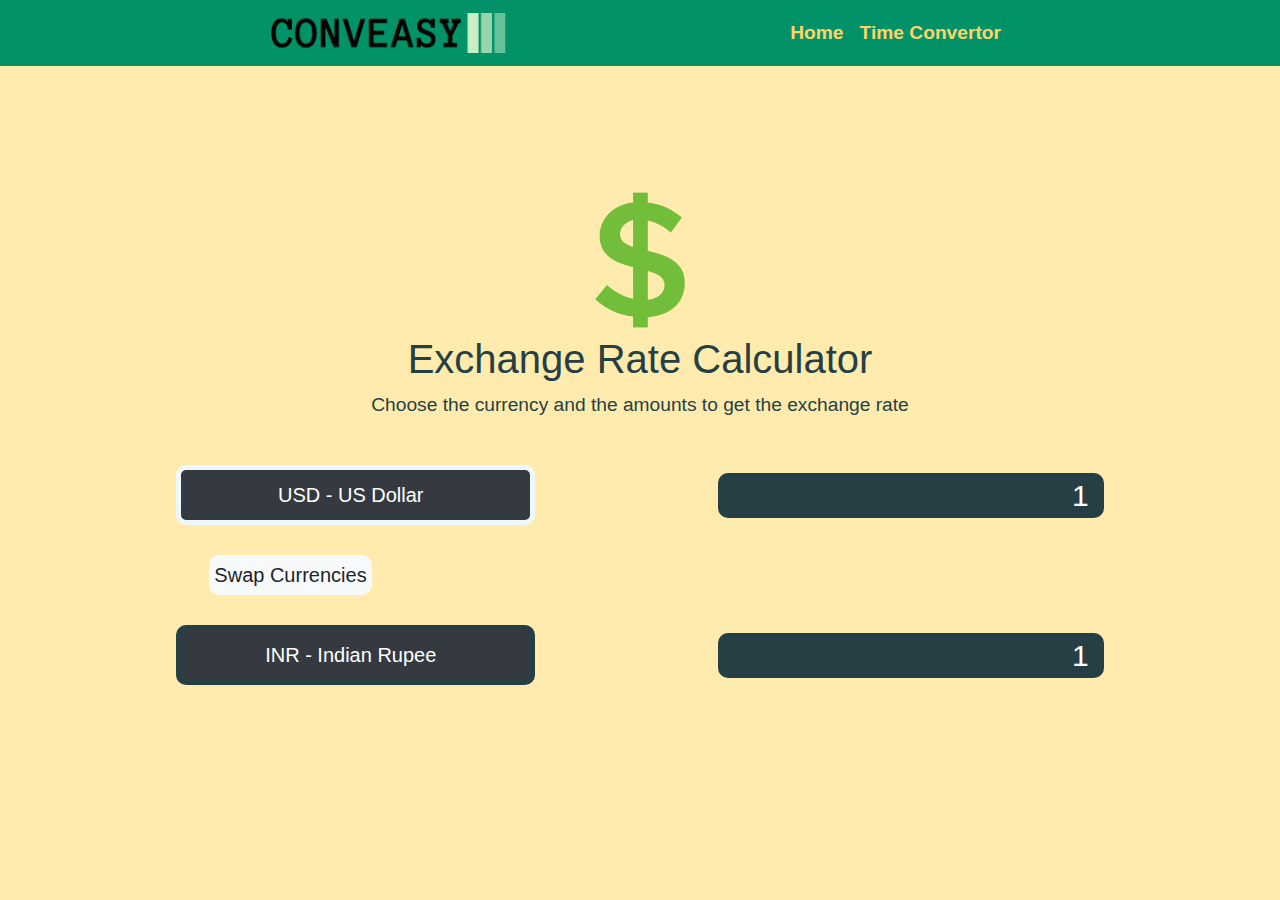
==== Mini Project/src/html/curr.html @ c6e77161 "Add files via upload" ====
<!DOCTYPE html>
<html lang="en">
<head class="ifont">
  <meta charset="UTF-8">
  <meta http-equiv="X-UA-Compatible" content="IE=edge">
  <meta name="viewport" content="width=device-width, initial-scale=1.0">
  <title>Exchange Currency Calculator</title>
  <link rel="stylesheet" href="../css/style.css">
  <link rel="stylesheet" href="https://cdn.jsdelivr.net/npm/bootstrap@4.4.1/dist/css/bootstrap.min.css"
    integrity="sha384-Vkoo8x4CGsO3+Hhxv8T/Q5PaXtkKtu6ug5TOeNV6gBiFeWPGFN9MuhOf23Q9Ifjh" crossorigin="anonymous">
  
  <link rel="icon" href="../img/icon.png">
</head>
<body style="background-color: #FFEBAD;">
  <header>
    <nav class="navbar navbar-expand-md navbar-dark fixed-top navbar-custom" style="padding-left: 20%; padding-right:20%">
      <div class="container-fluid">
        <a class="navbar-brand" href="index.html"><img src="logo-no-background.png" width="auto" height="40" class="d-inline-block align-top" alt=""></a>
        <button class="navbar-toggler" type="button" data-bs-toggle="collapse" data-bs-target="#navbarCollapse"
          aria-controls="navbarCollapse" aria-expanded="false" aria-label="Toggle navigation">
          <span class="navbar-toggler-icon"></span>
        </button>
        <div class="collapse navbar-collapse"  id="navbarCollapse">
          <ul class="navbar-nav me-auto mb-2 mb-md-0 ml-auto">
            <li class="nav-item">
              <a class="nav-link active" style="color:#FFD369; font-size: larger;" aria-current="page" href="index.html"><strong>Home</strong></a>
            </li>
            <li class="nav-item">
              <a class="nav-link" style="color:#FFD369; font-size: larger;" href="time.html"><strong>Time Convertor</strong></a>
            </li>
          </ul>
          </div>
      </div>
    </nav>
  </header>
  <img src="../img/icon.png" alt="money" class="money-img">
  <h1>Exchange Rate Calculator</h1>
  <p style="color:#263F44; text-decoration:dotted; font-size: larger;">Choose the currency and the amounts to get the exchange rate</p>
  <div class="container">
    <div class="button">
      <select id="currency-one" style="left: 500px; border-color: aliceblue;border-width:5px; border-radius: 10px;" class="btn-hv btn-dark" id="currency-one">
        <option value="AED">AED - United Arab Emirates Dirham</option>
        <option value="AFN">AFN - Afghan Afghani</option>
        <option value="ARS">ARS - Argentine Peso</option>
        <option value="AUD">AUD - Australian Dollar</option>
        <option value="BDT">BDT - Bangladeshi Taka</option>
        <option value="BGN">BGN - Bulgarian Lev</option>
        <option value="BRL">BRL - Brazilian Real</option>
        <option value="BSD">BSD - Bahamian Dollar</option>
        <option value="CAD">CAD - Canadian Dollar</option>
        <option value="CHF">CHF - Swiss Franc</option>
        <option value="CLP">CLP - Chilean Peso</option>
        <option value="COP">COP - Colombian Peso</option>
        <option value="CZK">CZK - Czech Koruna</option>
        <option value="DKK">DKK - Danish Krone</option>
        <option value="DOP">DOP - Dominican Peso</option>
        <option value="EGP">EGP - Egyptian Pound</option>
        <option value="EUR">EUR - Euro</option>
        <option value="FJD">FJD - Fiji Dollar</option>
        <option value="GBP">GBP - Pound Sterling</option>
        <option value="GTQ">GTQ - Guatemalan Quetzal</option>
        <option value="HKD">HKD - Hong Kong Dollar</option>
        <option value="HRK">HRK - Croatian Kuna</option>
        <option value="HUF">HUF - Hungarian Forint</option>
        <option value="IDR">IDR- Indonesian Rupiah</option>
        <option value="ILS">ILS - New Israeli Sheqel</option>
        <option value="INR">INR - Indian Rupee</option>
        <option value="ISK">ISK - Iceland Krona</option>
        <option value="JPY">JPY - Japanese Yen</option>
        <option value="KRW">KRW - South Korean Won</option>
        <option value="KZT">KZT - Kazakhstani Tenge</option>
        <option value="LKR">LKR - Sri Lankan Rupee</option>
        <option value="MXN">MXN - Mexican Peso</option>
        <option value="MYR">MYR - Malaysian Ringgit</option>
        <option value="NOK">NOK - Norwegian Krone</option>
        <option value="NZD">NZD - New Zealand Dollar</option>
        <option value="PAB">PAB - Panamanian Balboa	</option>
        <option value="PEN">PEN - Peruvian Nuevo Sol</option>
        <option value="PHP">PHP - Philippine Peso</option>
        <option value="PKR">PKR - Pakistan Rupee</option>
        <option value="PLN">PLN - Polish Zloty</option>
        <option value="PYG">PYG - Paraguayan Guarani</option>
        <option value="RON">RON - Romanian Leu</option>
        <option value="SAR">SAR - Saudi Riyal</optiion>
        <option value="PYG">PYG - Paraguayan Guarani</option>
        <option value="RON">RON - Romanian Leu</option>
        <option value="SAR">SAR - Saudi Riyal</option>
        <option value="SEK">SEK - Swedish Krona</option>
        <option value="SGD">SGD - Singapore Dollar</option>
        <option value="THB">THB - Thai Baht</option>
        <option value="TRY">TRY - Turkish Lira</option>
        <option value="TWD">TWD - New Taiwan Dollar</option>
        <option value="UAH">UAH - Ukrainian Hryvnia</option>
        <option value="USD" selected>USD - US Dollar</option>
        <option value="UYU">UYU - Peso Uruguayo</option>
        <option value="VND">VND - Vietnamese Dong</option>
        <option value="ZAR">ZAR - South African Rand</option>
      </select>
      <input style="background-color:#263F44; border-radius: 10px;" type="number" class="btn-dark" id="amount-one" placeholder="0" value="1">
    </div>
    <div class="swap-rate-container">
      <div class="swap-btn"></div>
      <button class="btn-light btn-hv swap" id="swap" style="border-radius:10px; border-width: 5px;">Swap Currencies</button>
      <div class="rate" id="rate"></div>
    </div>
    <div class="button">
      <select style="border-radius: 10px;border-color:#263F44;border-width: 5px;" id="currency-two" class="btn-hv btn-dark">
        <option value="AED">AED - United Arab Emirates Dirham</option>
        <option value="AFN">AFN - Afghan Afghani</option>
        <option value="ARS">ARS - Argentine Peso</option>
        <option value="AUD">AUD - Australian Dollar</option>
        <option value="BDT">BDT - Bangladeshi Taka</option>
        <option value="BGN">BGN - Bulgarian Lev</option>
        <option value="BRL">BRL - Brazilian Real</option>
        <option value="BSD">BSD - Bahamian Dollar</option>
        <option value="CAD">CAD - Canadian Dollar</option>
        <option value="CHF">CHF - Swiss Franc</option>
        <option value="CLP">CLP - Chilean Peso</option>
        <option value="COP">COP - Colombian Peso</option>
        <option value="CZK">CZK - Czech Koruna</option>
        <option value="DKK">DKK - Danish Krone</option>
        <option value="DOP">DOP - Dominican Peso</option>
        <option value="EGP">EGP - Egyptian Pound</option>
        <option value="EUR">EUR - Euro</option>
        <option value="FJD">FJD - Fiji Dollar</option>
        <option value="GBP">GBP - Pound Sterling</option>
        <option value="GTQ">GTQ - Guatemalan Quetzal</option>
        <option value="HKD">HKD - Hong Kong Dollar</option>
        <option value="HRK">HRK - Croatian Kuna</option>
        <option value="HUF">HUF - Hungarian Forint</option>
        <option value="IDR">IDR- Indonesian Rupiah</option>
        <option value="ILS">ILS - New Israeli Sheqel</option>
        <option value="INR" selected>INR - Indian Rupee</option>
        <option value="ISK">ISK - Iceland Krona</option>
        <option value="JPY">JPY - Japanese Yen</option>
        <option value="KRW">KRW - South Korean Won</option>
        <option value="KZT">KZT - Kazakhstani Tenge</option>
        <option value="LKR">LKR - Sri Lankan Rupee</option>
        <option value="MXN">MXN - Mexican Peso</option>
        <option value="MYR">MYR - Malaysian Ringgit</option>
        <option value="NOK">NOK - Norwegian Krone</option>
        <option value="NZD">NZD - New Zealand Dollar</option>
        <option value="PAB">PAB - Panamanian Balboa</option>
        <option value="PEN">PEN - Peruvian Nuevo Sol</option>
        <option value="PHP">PHP - Philippine Peso</option>
        <option value="PKR">PKR - Pakistan Rupee</option>
        <option value="PLN">PLN - Polish Zloty</option>
        <option value="PYG">PYG - Paraguayan Guarani</option>
        <option value="RON">RON - Romanian Leu</option>
        <option value="SAR">SAR - Saudi Riyal</option>
        <option value="SEK">SEK - Swedish Krona</option>
        <option value="SGD">SGD - Singapore Dollar</option>
        <option value="THB">THB - Thai Baht</option>
        <option value="TRY">TRY - Turkish Lira</option>
        <option value="TWD">TWD - New Taiwan Dollar</option>
        <option value="UAH">UAH - Ukrainian Hryvnia</option>
        <option value="USD">USD - US Dollar</option>
        <option value="UYU">UYU - Peso Uruguayo</option>
        <option value="VND">VND - Vietnamese Dong</option>
        <option value="ZAR">ZAR - South African Rand</option>
      </select>
      <input style="background-color: #263F44; border-radius: 10px;" type="number" class="btn-dark" id="amount-two" placeholder="0" value="1">
    </div>
  </div>
<script src="..\js\script.js"></script>
</body>
</html>
---- Mini Project/src/css/style.css ----
:root {
  --primary-color: #FFEBAD;
}

* {
  box-sizing: border-box;
  user-select: none;
  margin: 0;
  padding: 0;
}

body {
  background-color: #FFEBAD;
  display: flex;
  flex-direction: column;
  align-items: center;
  justify-content: center;
  height: 100vh;
  margin: 0;
  padding: 20px;
}

h1 {
  color:#263F44 ;
}

p {
  text-align: center;
}

.btn {
  color: white;
  background: var(--primary-color);
  cursor: pointer;
  border-radius: 5px;
  font-size: 12px;
  padding: 50px 12px;
}

.money-img {
  width: 150px;
}

.button {
  padding: 30px 0;
  display: flex;
  align-items: center;
  justify-content: space-around;
  left: 50px;
  border-color: #263F44;
  border-width: 5px;
  border-radius: 10px;
}

.button select {
  padding: 10px 20px 10px 10px;
  -moz-appearance: none;
  -webkit-appearance: none;
  appearance: none;
  border: 1px solid #dedede;
  font-size: 20px;
}

.button input {
  border: 0;
  background: transparent;
  font-size: 30px;
  text-align: right;
}

.swap-rate-container {
  size: px;
  display: flex;
  align-items: left;
  justify-content: space-between;
  align-content: left;
  width: 431px;
}
.swap{
  padding: 5px 5px 5px 5px;
  position: relative;
  left: px;
  font-size: 20px;
}

.rate {
  color: var(--primary-color);
  font-size: 0px;
  padding: 0 10px;
}

select:focus, input:focus, button:focus {
  outline: 0;
}

.btn-hv {
  background-color: #263F44;
  border: none;
  color: white;
  text-align: center;
  transition: 0.5s;
  border: #263F44;
}

.btn-hv:hover {
  background-color: white;
  color: #263F44;
}

@media (max-width: 600px) {
  .currency input {
    width: 200px;
  }
}


.ifont{
  color: white
}

.time{
  height: 80px;
  width: 300px;
  text-align: center;
  border-radius: 70px;
  border-color: #263F44;
}

#result{
  background-color: coral   ;
}

#sourceDate{
  font-family: "Lucida Console", "Courier New", monospace;
  font-size: 25 ;
  color: white;
  text-align: center;
  background-color: #263F44;
  border-color: #263F44;
  border-radius: 3cm;
}

.time-header{
  text-align: center;
  color: white;
  margin:0px;
  position: relative;
  left:80px; 
  top:2px;
}





.td{
  color: #ccc
}

.notation{
  font-family: 'Lucida Sans', 'Lucida Sans Regular', 'Lucida Grande', 'Lucida Sans Unicode', Geneva, Verdana, sans-serif;
  font-size: xx-large;
  color: #263F44;
  
}

.{
  color: white;
  font-size: 25;
  border-width: 20;
  border-color: blue;
  border-radius: 1cm;
}

.big-result
{
  display: inline;
  margin-left: 133%;
}

.navbar-custom{
  background-color:#019267;
 
}
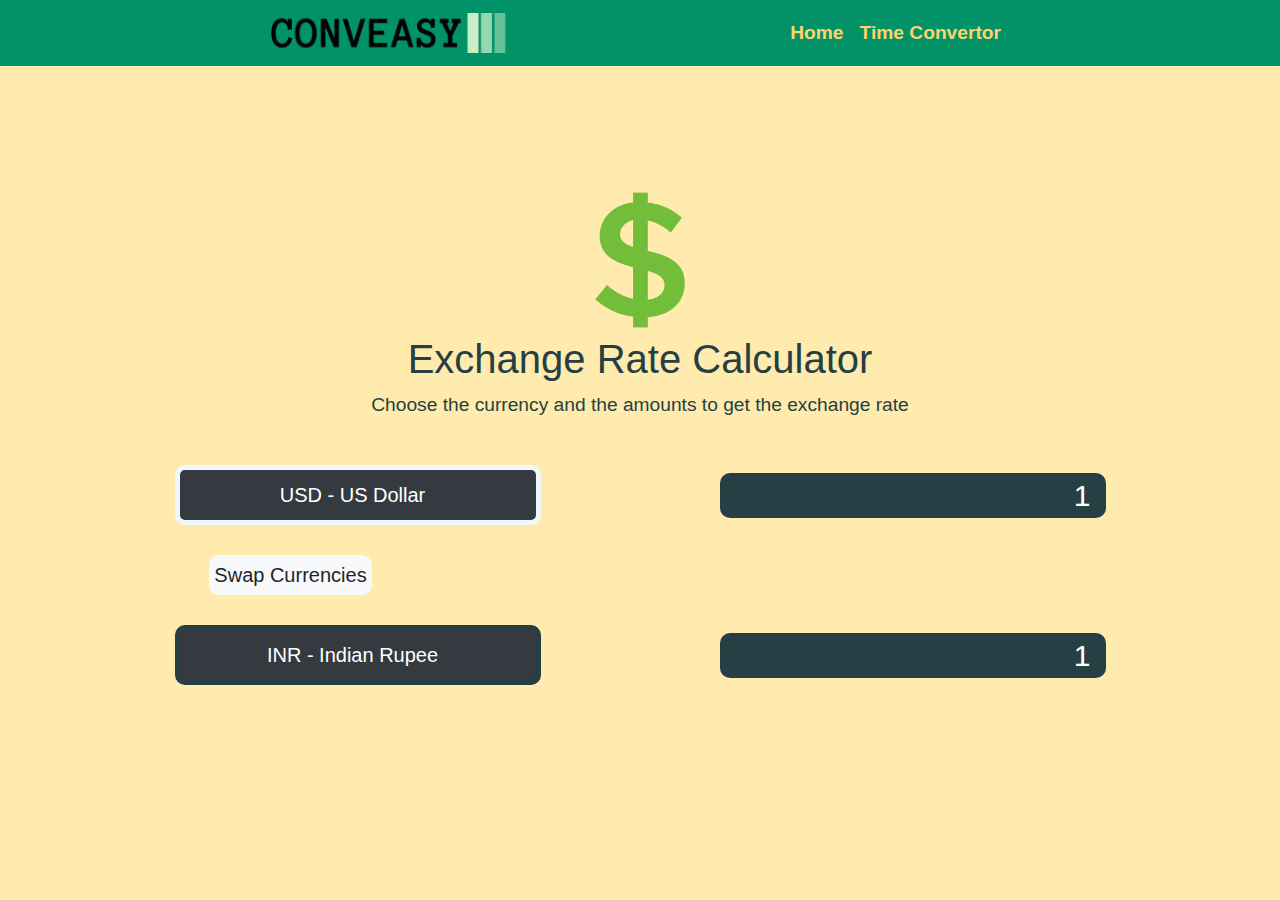
==== commit 9f5506e9: "Update curr.html" ====
--- a/Mini Project/src/html/curr.html
+++ b/Mini Project/src/html/curr.html
@@ -4,12 +4,12 @@
   <meta charset="UTF-8">
   <meta http-equiv="X-UA-Compatible" content="IE=edge">
   <meta name="viewport" content="width=device-width, initial-scale=1.0">
-  <title>Exchange Currency Calculator</title>
+  <title>Conveasy | Currency Calculator</title>
   <link rel="stylesheet" href="../css/style.css">
   <link rel="stylesheet" href="https://cdn.jsdelivr.net/npm/bootstrap@4.4.1/dist/css/bootstrap.min.css"
     integrity="sha384-Vkoo8x4CGsO3+Hhxv8T/Q5PaXtkKtu6ug5TOeNV6gBiFeWPGFN9MuhOf23Q9Ifjh" crossorigin="anonymous">
   
-  <link rel="icon" href="../img/icon.png">
+    <link rel="icon" href="logo-no-background11.png">
 </head>
 <body style="background-color: #FFEBAD;">
   <header>
@@ -41,60 +41,157 @@
       <select id="currency-one" style="left: 500px; border-color: aliceblue;border-width:5px; border-radius: 10px;" class="btn-hv btn-dark" id="currency-one">
         <option value="AED">AED - United Arab Emirates Dirham</option>
         <option value="AFN">AFN - Afghan Afghani</option>
+        <option value="ALL">ALL - Albanian Lek</option>
+        <option value="CAD">DZD - Algerian Dinar</option>
+        <option value="AMD">AMD - Armenian Dram</option>
+        <option value="AOA">AOA - Angolan Kwanza</option>
         <option value="ARS">ARS - Argentine Peso</option>
         <option value="AUD">AUD - Australian Dollar</option>
+        <option value="AZN">AZN - Azerbaijani Manat</option>
+        <option value="BAM">BAM - Convertible mark</option>
+        <option value="BBD">BBD - Barbados Dollar</option>
         <option value="BDT">BDT - Bangladeshi Taka</option>
         <option value="BGN">BGN - Bulgarian Lev</option>
+        <option value="BHD">BHD - Bahraini Dinar</option>
+        <option value="BIF">BIF - Burundian Franc</option>
+        <option value="BMD">BMD - Bermudian Dollar</option>
+        <option value="BND">BND - Brunei Dollar</option>
+        <option value="BOB">BOB - Boliviano</option>
         <option value="BRL">BRL - Brazilian Real</option>
         <option value="BSD">BSD - Bahamian Dollar</option>
+        <option value="BTN">BTN - Bhutanese Ngultrum</option>
+        <option value="BWP">BWP - Botswana Pula</option>
+        <option value="BYN">BYN - Belarusian Ruble</option>
+        <option value="BZD">BZD - Belize Dollar</option>
         <option value="CAD">CAD - Canadian Dollar</option>
+        <option value="CDF">CDF - Congolese Franc</option>
         <option value="CHF">CHF - Swiss Franc</option>
         <option value="CLP">CLP - Chilean Peso</option>
-        <option value="COP">COP - Colombian Peso</option>
+        <option value="COP">COP - Colombian Peso</option>        
+        <option value="CRC">CRC - Costa Rican Colon</option>
+        <option value="CUP">CUP - Cuban Peso</option>
+        <option value="CVE">CVE - Cape Verdean Escudo</option>
         <option value="CZK">CZK - Czech Koruna</option>
+        <option value="DJF">DJF - Djiboutian Franc</option>
         <option value="DKK">DKK - Danish Krone</option>
         <option value="DOP">DOP - Dominican Peso</option>
         <option value="EGP">EGP - Egyptian Pound</option>
+        <option value="EGP">EGP - Eritrean Nakfa</option>
+        <option value="ETB">ETB - Ethiopian Birr</option>
         <option value="EUR">EUR - Euro</option>
         <option value="FJD">FJD - Fiji Dollar</option>
         <option value="GBP">GBP - Pound Sterling</option>
+        <option value="GEL">GEL - Georgian Iari</option>
+        <option value="GHS">GHS - Ghanian Cedi</option>
+        <option value="GMD">GMD - Gambian Dalasi</option>
+        <option value="GNF">GNF - Guinean Franc</option>
         <option value="GTQ">GTQ - Guatemalan Quetzal</option>
+        <option value="GYD">GYD - Guyanese Dollar</option>
         <option value="HKD">HKD - Hong Kong Dollar</option>
+        <option value="HNL">HNL - Honduran Lempira</option>
         <option value="HRK">HRK - Croatian Kuna</option>
+        <option value="HTG">HTG - Haitian Gourde</option>
         <option value="HUF">HUF - Hungarian Forint</option>
-        <option value="IDR">IDR- Indonesian Rupiah</option>
+        <option value="IDR">IDR - Indonesian Rupiah</option>
         <option value="ILS">ILS - New Israeli Sheqel</option>
         <option value="INR">INR - Indian Rupee</option>
+        <option value="IQD">IQD - Iraqi Dinar</option>
+        <option value="IRR">IRR - Iranian Rial</option>
         <option value="ISK">ISK - Iceland Krona</option>
+        <option value="JMD">JMD - Jamaican Dollar</option>
+        <option value="JOD">JOD - Jordanian Dinar</option>
         <option value="JPY">JPY - Japanese Yen</option>
+        <option value="KES">KES - Kenyan Shilling</option>
+        <option value="KGS">KGS - Kyrgyztani Som</option>
+        <option value="KHR">KHR - Cambodian Riel</option>
+        <option value="KMF">KMF - Comoro Franc</option>
+        <option value="KPW">KPW - North Korean Won</option>
         <option value="KRW">KRW - South Korean Won</option>
+        <option value="KWD">KWD - Kuwaiti Dinar</option>
+        <option value="KYD">KYD - Cayman Islands Dollar</option>
         <option value="KZT">KZT - Kazakhstani Tenge</option>
+        <option value="LAK">LAK - Lao Kip</option>
+        <option value="LBP">LBP - Lebansese Pound</option>
         <option value="LKR">LKR - Sri Lankan Rupee</option>
+        <option value="LRD">LRD - Liberian Dollar</option>
+        <option value="LSL">LSL - Lesotho Loti</option>
+        <option value="LYD">LYD - Libyan Dinar</option>
+        <option value="MAD">MAD - Morrocan Dirham</option>
+        <option value="MDL">MDL - Moldovan Leu</option>
+        <option value="MGA">MGA - Madagascar Ariary</option>
+        <option value="MKD">MKD - North Macedonian Denar</option>
+        <option value="MMK">MMK - Myanmar Kyat</option>
+        <option value="MNT">MNT - Mongolian Tögrög</option>
+        <option value="MOP">MOP - MacaU Pataca</option>
+        <option value="MUR">MUR - Mauritian Rupee</option>
+        <option value="MVR">MVR - Maldivian Rufiyaa</option>
+        <option value="MWK">MWK - Malawian Kwacha</option>
         <option value="MXN">MXN - Mexican Peso</option>
         <option value="MYR">MYR - Malaysian Ringgit</option>
+        <option value="MZN">MZN - Mozambican Metical</option>
+        <option value="NAD">NAD - Namibian Dollar</option>
+        <option value="NGN">NGN - Nigerian Naira</option>
+        <option value="NIO">NIO - Nicaraguan Cordoba</option>
         <option value="NOK">NOK - Norwegian Krone</option>
+        <option value="NPR">NPR - Nepalese Rupee</option>
         <option value="NZD">NZD - New Zealand Dollar</option>
+        <option value="OMR">OMR - Omani Rial</option>
         <option value="PAB">PAB - Panamanian Balboa	</option>
         <option value="PEN">PEN - Peruvian Nuevo Sol</option>
+        <option value="PGK">PGK - Papua New Guinean Kina</option>
         <option value="PHP">PHP - Philippine Peso</option>
         <option value="PKR">PKR - Pakistan Rupee</option>
         <option value="PLN">PLN - Polish Zloty</option>
         <option value="PYG">PYG - Paraguayan Guarani</option>
+        <option value="QAR">QAR - Qatari Rial</option>
         <option value="RON">RON - Romanian Leu</option>
+        <option value="RSD">RSD - Serbian Dinar</optiion>
+        <option value="CNY">CNY - Chinese Renminbi (Yuan)</optiion>
+        <option value="RUB">RUB - Russian Ruble</optiion>
+        <option value="RWF">RWF - Rwandan Franc</optiion>      
         <option value="SAR">SAR - Saudi Riyal</optiion>
         <option value="PYG">PYG - Paraguayan Guarani</option>
         <option value="RON">RON - Romanian Leu</option>
         <option value="SAR">SAR - Saudi Riyal</option>
+        <option value="SBD">SBD - Solomon Islands Dollar</option>
+        <option value="SCR">SCR - Seychelles Rupee</option>
+        <option value="SDG">SDG - Sudanese Pound</option>
         <option value="SEK">SEK - Swedish Krona</option>
         <option value="SGD">SGD - Singapore Dollar</option>
+        <option value="SLL">SLL - Sierra Leonean Leone</option>
+        <option value="SOS">SOS - Somali Shilling</option>
+        <option value="SRD">SRD - Surinamese Dollar</option>
+        <option value="SSP">SSP - South Sudanese Pound</option>
+        <option value="STN">STN - São Tomé and Príncipe Dobra</option>
+        <option value="SVC">SVC - Salvadoran Colon</option>
+        <option value="SYP">SYP - Syrian Pound</option>
+        <option value="SZL">SZL - Swazi Lilangeni</option>
         <option value="THB">THB - Thai Baht</option>
+        <option value="TJS">TJS - Tajikistani Somoni</option>
+        <option value="TMT">TMT - Turkmenistan Manat</option>
+        <option value="TND">TND - Tunisian Dinar</option>
+        <option value="TJS">TJS - Tongan Pa'anga</option>
         <option value="TRY">TRY - Turkish Lira</option>
+        <option value="TTD">TTD - Trinidad and Tobago Dollar</option>
         <option value="TWD">TWD - New Taiwan Dollar</option>
+        <option value="TZS">TZS - Tanzanian SHiling</option>
         <option value="UAH">UAH - Ukrainian Hryvnia</option>
+        <option value="UGX">UGX - Ugandan Shilling</option>
         <option value="USD" selected>USD - US Dollar</option>
-        <option value="UYU">UYU - Peso Uruguayo</option>
-        <option value="VND">VND - Vietnamese Dong</option>
+        <option value="UYU">UYU - Uruguayan Peso</option>
+        <option value="UZS">UZS - Uzbekistan Sum</option>
+        <option value="VED">VED - Venezuelan Bolivar</option>
+        <option value="VND">VND - Vietnamese Dồng</option>
+        <option value="VUV">VUV - Vanuatu Vatu</option>
+        <option value="WST">WST - Samoan Lata</option>
+        <option value="XAF">XAF - Central African Franc</option>
+        <option value="VND">XCD - East Caribbean Dollar</option>
+        <option value="XOF">XOF - West African Franc</option>
+        <option value="XPF">XPF - French Pacific Franc</option>
+        <option value="YER">YER - Yemeni Rial</option>
         <option value="ZAR">ZAR - South African Rand</option>
+        <option value="ZMW">ZMW - Zambian Kwacha</option>
+        <option value="ZWL">ZWL - Zimbabwean Dollar</option>
       </select>
       <input style="background-color:#263F44; border-radius: 10px;" type="number" class="btn-dark" id="amount-one" placeholder="0" value="1">
     </div>
@@ -107,61 +204,161 @@
       <select style="border-radius: 10px;border-color:#263F44;border-width: 5px;" id="currency-two" class="btn-hv btn-dark">
         <option value="AED">AED - United Arab Emirates Dirham</option>
         <option value="AFN">AFN - Afghan Afghani</option>
+        <option value="ALL">ALL - Albanian Lek</option>
+        <option value="CAD">DZD - Algerian Dinar</option>
+        <option value="AMD">AMD - Armenian Dram</option>
+        <option value="AOA">AOA - Angolan Kwanza</option>
         <option value="ARS">ARS - Argentine Peso</option>
         <option value="AUD">AUD - Australian Dollar</option>
+        <option value="AZN">AZN - Azerbaijani Manat</option>
+        <option value="BAM">BAM - Convertible mark</option>
+        <option value="BBD">BBD - Barbados Dollar</option>
         <option value="BDT">BDT - Bangladeshi Taka</option>
         <option value="BGN">BGN - Bulgarian Lev</option>
+        <option value="BHD">BHD - Bahraini Dinar</option>
+        <option value="BIF">BIF - Burundian Franc</option>
+        <option value="BMD">BMD - Bermudian Dollar</option>
+        <option value="BND">BND - Brunei Dollar</option>
+        <option value="BOB">BOB - Boliviano</option>
         <option value="BRL">BRL - Brazilian Real</option>
-        <option value="BSD">BSD - Bahamian Dollar</option>
+        <option value="BSD">BSD - Bahamian Dollar</option>\
+        <option value="BTN">BTN - Bhutanese Ngultrum</option>
+        <option value="BWP">BWP - Botswana Pula</option>
+        <option value="BYN">BYN - Belarusian Ruble</option>
+        <option value="BZD">BZD - Belize Dollar</option>
         <option value="CAD">CAD - Canadian Dollar</option>
+        <option value="CDF">CDF - Congolese Franc</option>
         <option value="CHF">CHF - Swiss Franc</option>
         <option value="CLP">CLP - Chilean Peso</option>
-        <option value="COP">COP - Colombian Peso</option>
+        <option value="COP">COP - Colombian Peso</option>        
+        <option value="CRC">CRC - Costa Rican Colon</option>
+        <option value="CUP">CUP - Cuban Peso</option>
+        <option value="CVE">CVE - Cape Verdean Escudo</option>
         <option value="CZK">CZK - Czech Koruna</option>
+        <option value="DJF">DJF - Djiboutian Franc</option>
         <option value="DKK">DKK - Danish Krone</option>
         <option value="DOP">DOP - Dominican Peso</option>
         <option value="EGP">EGP - Egyptian Pound</option>
+        <option value="EGP">EGP - Eritrean Nakfa</option>
+        <option value="ETB">ETB - Ethiopian Birr</option>
         <option value="EUR">EUR - Euro</option>
         <option value="FJD">FJD - Fiji Dollar</option>
         <option value="GBP">GBP - Pound Sterling</option>
+        <option value="GEL">GEL - Georgian Iari</option>
+        <option value="GHS">GHS - Ghanian Cedi</option>
+        <option value="GMD">GMD - Gambian Dalasi</option>
+        <option value="GNF">GNF - Guinean Franc</option>
         <option value="GTQ">GTQ - Guatemalan Quetzal</option>
+        <option value="GYD">GYD - Guyanese Dollar</option>
         <option value="HKD">HKD - Hong Kong Dollar</option>
+        <option value="HNL">HNL - Honduran Lempira</option>
         <option value="HRK">HRK - Croatian Kuna</option>
+        <option value="HTG">HTG - Haitian Gourde</option>
         <option value="HUF">HUF - Hungarian Forint</option>
-        <option value="IDR">IDR- Indonesian Rupiah</option>
+        <option value="IDR">IDR - Indonesian Rupiah</option>
         <option value="ILS">ILS - New Israeli Sheqel</option>
         <option value="INR" selected>INR - Indian Rupee</option>
+        <option value="IQD">IQD - Iraqi Dinar</option>
+        <option value="IRR">IRR - Iranian Rial</option>
         <option value="ISK">ISK - Iceland Krona</option>
+        <option value="JMD">JMD - Jamaican Dollar</option>
+        <option value="JOD">JOD - Jordanian Dinar</option>
         <option value="JPY">JPY - Japanese Yen</option>
+        <option value="KES">KES - Kenyan Shilling</option>
+        <option value="KGS">KGS - Kyrgyztani Som</option>
+        <option value="KHR">KHR - Cambodian Riel</option>
+        <option value="KMF">KMF - Comoro Franc</option>
+        <option value="KPW">KPW - North Korean Won</option>
         <option value="KRW">KRW - South Korean Won</option>
+        <option value="KWD">KWD - Kuwaiti Dinar</option>
+        <option value="KYD">KYD - Cayman Islands Dollar</option>
         <option value="KZT">KZT - Kazakhstani Tenge</option>
+        <option value="LAK">LAK - Lao Kip</option>
+        <option value="LBP">LBP - Lebansese Pound</option>
         <option value="LKR">LKR - Sri Lankan Rupee</option>
+        <option value="LRD">LRD - Liberian Dollar</option>
+        <option value="LSL">LSL - Lesotho Loti</option>
+        <option value="LYD">LYD - Libyan Dinar</option>
+        <option value="MAD">MAD - Morrocan Dirham</option>
+        <option value="MDL">MDL - Moldovan Leu</option>
+        <option value="MGA">MGA - Madagascar Ariary</option>
+        <option value="MKD">MKD - North Macedonian Denar</option>
+        <option value="MMK">MMK - Myanmar Kyat</option>
+        <option value="MNT">MNT - Mongolian Tögrög</option>
+        <option value="MOP">MOP - MacaU Pataca</option>
+        <option value="MUR">MUR - Mauritian Rupee</option>
+        <option value="MVR">MVR - Maldivian Rufiyaa</option>
+        <option value="MWK">MWK - Malawian Kwacha</option>
         <option value="MXN">MXN - Mexican Peso</option>
         <option value="MYR">MYR - Malaysian Ringgit</option>
+        <option value="MZN">MZN - Mozambican Metical</option>
+        <option value="NAD">NAD - Namibian Dollar</option>
+        <option value="NGN">NGN - Nigerian Naira</option>
+        <option value="NIO">NIO - Nicaraguan Cordoba</option>
         <option value="NOK">NOK - Norwegian Krone</option>
+        <option value="NPR">NPR - Nepalese Rupee</option>
         <option value="NZD">NZD - New Zealand Dollar</option>
-        <option value="PAB">PAB - Panamanian Balboa</option>
+        <option value="OMR">OMR - Omani Rial</option>
+        <option value="PAB">PAB - Panamanian Balboa	</option>
         <option value="PEN">PEN - Peruvian Nuevo Sol</option>
+        <option value="PGK">PGK - Papua New Guinean Kina</option>
         <option value="PHP">PHP - Philippine Peso</option>
         <option value="PKR">PKR - Pakistan Rupee</option>
         <option value="PLN">PLN - Polish Zloty</option>
         <option value="PYG">PYG - Paraguayan Guarani</option>
+        <option value="QAR">QAR - Qatari Rial</option>
+        <option value="RON">RON - Romanian Leu</option>
+        <option value="RSD">RSD - Serbian Dinar</optiion>
+        <option value="CNY">CNY - Chinese Renminbi (Yuan)</optiion>
+        <option value="RUB">RUB - Russian Ruble</optiion>
+        <option value="RWF">RWF - Rwandan Franc</optiion>      
+        <option value="SAR">SAR - Saudi Riyal</optiion>
+        <option value="PYG">PYG - Paraguayan Guarani</option>
         <option value="RON">RON - Romanian Leu</option>
         <option value="SAR">SAR - Saudi Riyal</option>
+        <option value="SBD">SBD - Solomon Islands Dollar</option>
+        <option value="SCR">SCR - Seychelles Rupee</option>
+        <option value="SDG">SDG - Sudanese Pound</option>
         <option value="SEK">SEK - Swedish Krona</option>
         <option value="SGD">SGD - Singapore Dollar</option>
+        <option value="SLL">SLL - Sierra Leonean Leone</option>
+        <option value="SOS">SOS - Somali Shilling</option>
+        <option value="SRD">SRD - Surinamese Dollar</option>
+        <option value="SSP">SSP - South Sudanese Pound</option>
+        <option value="STN">STN - São Tomé and Príncipe Dobra</option>
+        <option value="SVC">SVC - Salvadoran Colon</option>
+        <option value="SYP">SYP - Syrian Pound</option>
+        <option value="SZL">SZL - Swazi Lilangeni</option>
         <option value="THB">THB - Thai Baht</option>
+        <option value="TJS">TJS - Tajikistani Somoni</option>
+        <option value="TMT">TMT - Turkmenistan Manat</option>
+        <option value="TND">TND - Tunisian Dinar</option>
+        <option value="TJS">TJS - Tongan Pa'anga</option>
         <option value="TRY">TRY - Turkish Lira</option>
+        <option value="TTD">TTD - Trinidad and Tobago Dollar</option>
         <option value="TWD">TWD - New Taiwan Dollar</option>
+        <option value="TZS">TZS - Tanzanian SHiling</option>
         <option value="UAH">UAH - Ukrainian Hryvnia</option>
+        <option value="UGX">UGX - Ugandan Shilling</option>
         <option value="USD">USD - US Dollar</option>
-        <option value="UYU">UYU - Peso Uruguayo</option>
-        <option value="VND">VND - Vietnamese Dong</option>
+        <option value="UYU">UYU - Uruguayan Peso</option>
+        <option value="UZS">UZS - Uzbekistan Sum</option>
+        <option value="VED">VED - Venezuelan Bolivar</option>
+        <option value="VND">VND - Vietnamese Dồng</option>
+        <option value="VUV">VUV - Vanuatu Vatu</option>
+        <option value="WST">WST - Samoan Lata</option>
+        <option value="XAF">XAF - Central African Franc</option>
+        <option value="VND">XCD - East Caribbean Dollar</option>
+        <option value="XOF">XOF - West African Franc</option>
+        <option value="XPF">XPF - French Pacific Franc</option>
+        <option value="YER">YER - Yemeni Rial</option>
         <option value="ZAR">ZAR - South African Rand</option>
+        <option value="ZMW">ZMW - Zambian Kwacha</option>
+        <option value="ZWL">ZWL - Zimbabwean Dollar</option>
       </select>
       <input style="background-color: #263F44; border-radius: 10px;" type="number" class="btn-dark" id="amount-two" placeholder="0" value="1">
     </div>
   </div>
 <script src="..\js\script.js"></script>
 </body>
-</html>+</html>
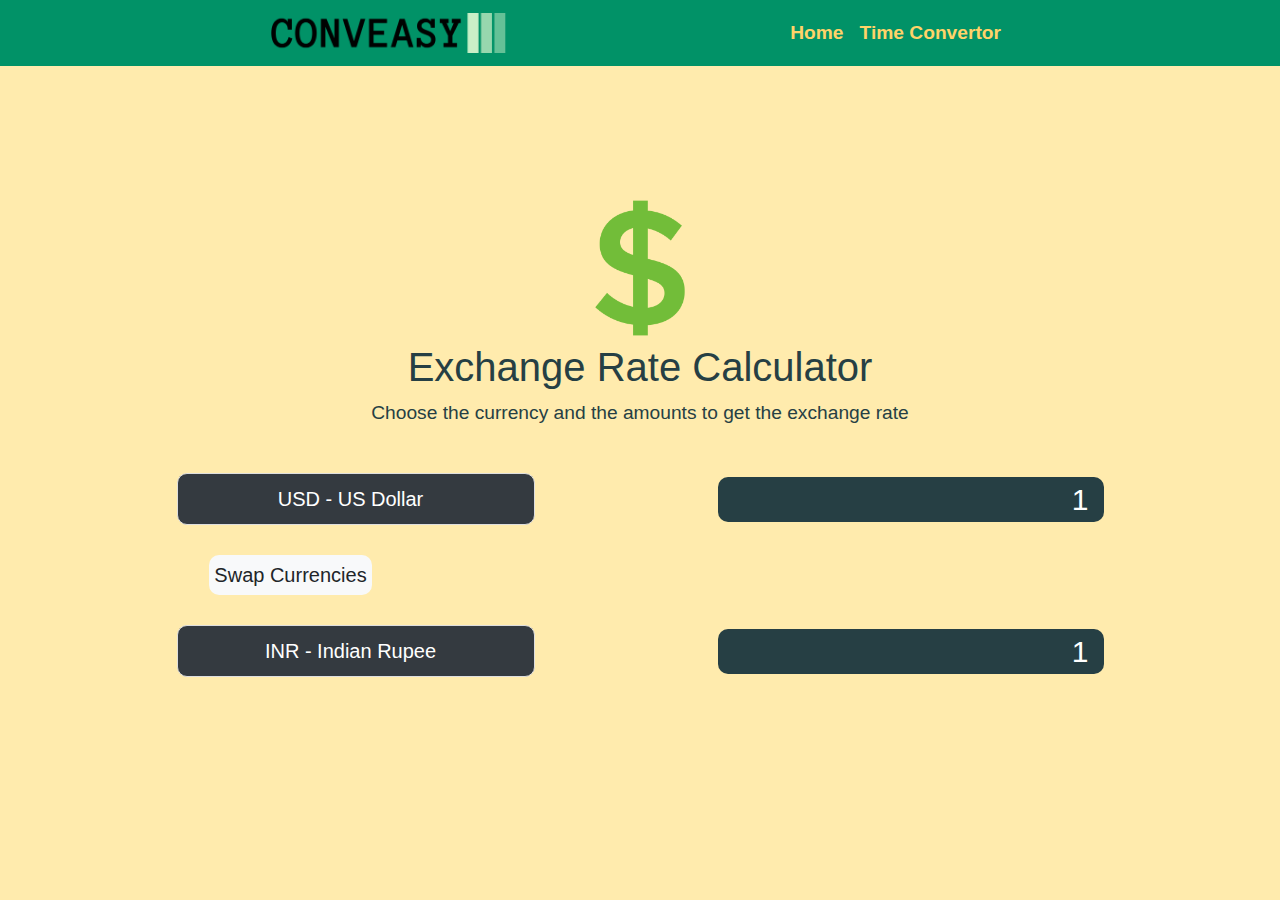
==== commit 9cb16882: "done smthng" ====
--- a/Mini Project/src/html/curr.html
+++ b/Mini Project/src/html/curr.html
@@ -37,8 +37,8 @@
   <h1>Exchange Rate Calculator</h1>
   <p style="color:#263F44; text-decoration:dotted; font-size: larger;">Choose the currency and the amounts to get the exchange rate</p>
   <div class="container">
-    <div class="button">
-      <select id="currency-one" style="left: 500px; border-color: aliceblue;border-width:5px; border-radius: 10px;" class="btn-hv btn-dark" id="currency-one">
+    <div class="button currency">
+      <select id="currency-one" class="btn-hv btn-dark button">
         <option value="AED">AED - United Arab Emirates Dirham</option>
         <option value="AFN">AFN - Afghan Afghani</option>
         <option value="ALL">ALL - Albanian Lek</option>
@@ -195,13 +195,16 @@
       </select>
       <input style="background-color:#263F44; border-radius: 10px;" type="number" class="btn-dark" id="amount-one" placeholder="0" value="1">
     </div>
+
+    <!-- Button for swapping currencies -->
     <div class="swap-rate-container">
       <div class="swap-btn"></div>
       <button class="btn-light btn-hv swap" id="swap" style="border-radius:10px; border-width: 5px;">Swap Currencies</button>
-      <div class="rate" id="rate"></div>
+      <div class="rate" style="color: black;" id="rate"></div>
     </div>
-    <div class="button">
-      <select style="border-radius: 10px;border-color:#263F44;border-width: 5px;" id="currency-two" class="btn-hv btn-dark">
+    
+    <div class="currency button">
+      <select id="currency-two" class="btn-hv btn-dark button">
         <option value="AED">AED - United Arab Emirates Dirham</option>
         <option value="AFN">AFN - Afghan Afghani</option>
         <option value="ALL">ALL - Albanian Lek</option>
--- a/Mini Project/src/css/style.css
+++ b/Mini Project/src/css/style.css
@@ -22,6 +22,7 @@
 
 h1 {
   color:#263F44 ;
+  text-align: center;
 }
 
 p {
@@ -161,6 +162,7 @@
   font-family: 'Lucida Sans', 'Lucida Sans Regular', 'Lucida Grande', 'Lucida Sans Unicode', Geneva, Verdana, sans-serif;
   font-size: xx-large;
   color: #263F44;
+  padding-top: 20px;
   
 }
 
@@ -181,4 +183,26 @@
 .navbar-custom{
   background-color:#019267;
  
-}+}
+
+.wrapper{
+  background-color: wheat;
+
+}
+
+.clock-widget-text{
+  font-size: 20px;
+}
+
+.col-1 {width: 50%;}
+.col-2 {width: 50%;}
+.col-3 {width: 50%;}
+.col-4 {width: 50%;}
+.col-5 {width: 50%;}
+.col-6 {width: 50%;}
+.col-7 {width: 50%;}
+.col-8 {width: 50%;}
+.col-9 {width: 50%;}
+.col-10 {width: 50%;}
+.col-11 {width: 50%;}
+.col-12 {width: 50%;}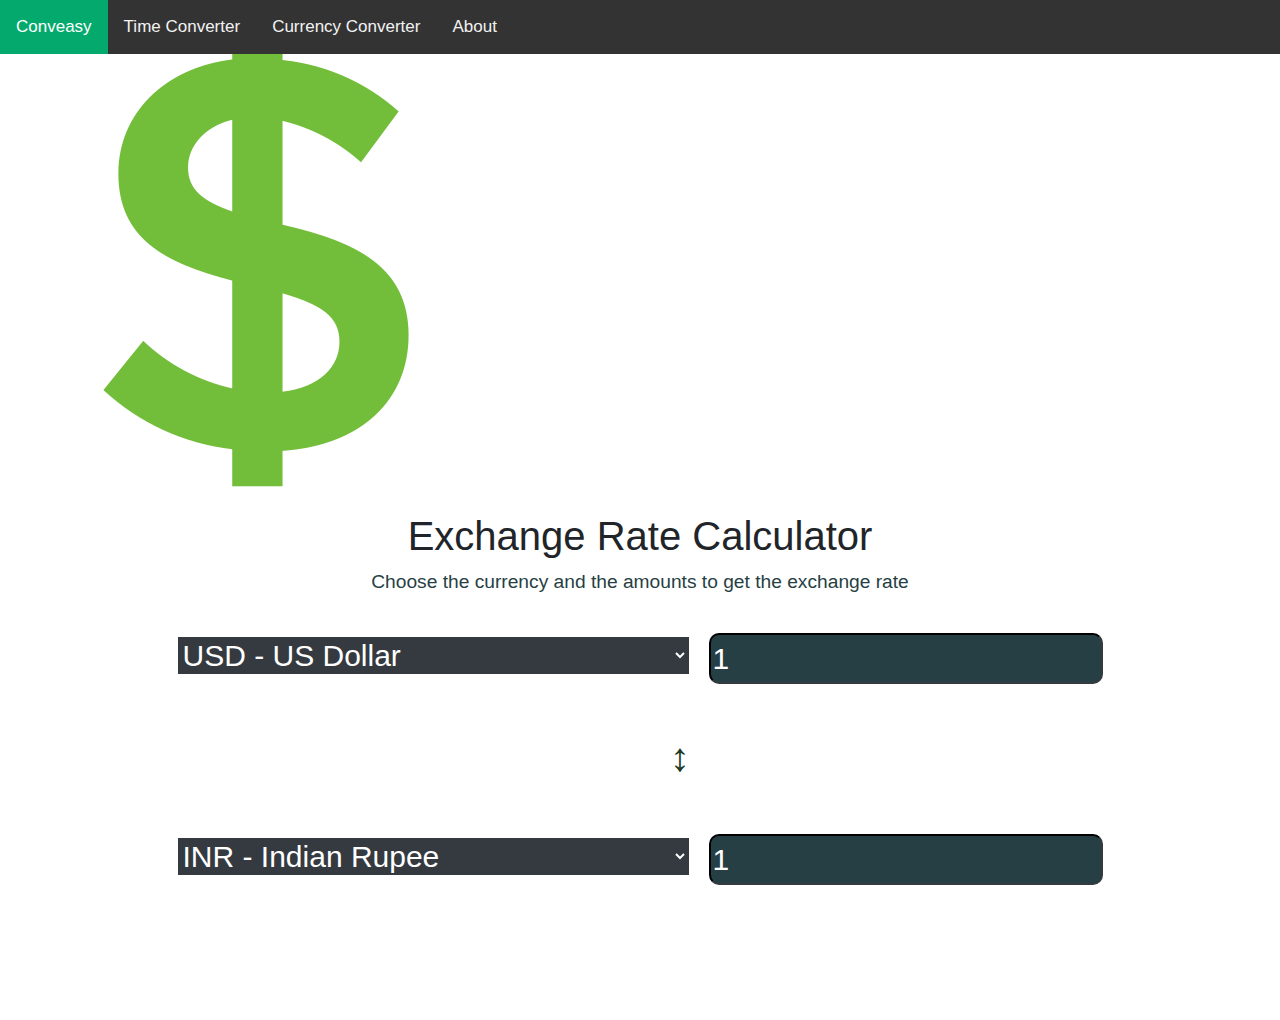
==== commit a2a4e166: "check currency" ====
--- a/Mini Project/src/html/curr.html
+++ b/Mini Project/src/html/curr.html
@@ -1,44 +1,95 @@
 <!DOCTYPE html>
 <html lang="en">
+
 <head class="ifont">
   <meta charset="UTF-8">
   <meta http-equiv="X-UA-Compatible" content="IE=edge">
   <meta name="viewport" content="width=device-width, initial-scale=1.0">
   <title>Conveasy | Currency Calculator</title>
-  <link rel="stylesheet" href="../css/style.css">
+  <link rel="stylesheet" href="../css/curr.css">
   <link rel="stylesheet" href="https://cdn.jsdelivr.net/npm/bootstrap@4.4.1/dist/css/bootstrap.min.css"
     integrity="sha384-Vkoo8x4CGsO3+Hhxv8T/Q5PaXtkKtu6ug5TOeNV6gBiFeWPGFN9MuhOf23Q9Ifjh" crossorigin="anonymous">
-  
-    <link rel="icon" href="logo-no-background11.png">
+
+  <link rel="icon" href="logo-no-background11.png">
 </head>
-<body style="background-color: #FFEBAD;">
+
+<body style="background-color: white">
+
+
+
   <header>
-    <nav class="navbar navbar-expand-md navbar-dark fixed-top navbar-custom" style="padding-left: 20%; padding-right:20%">
-      <div class="container-fluid">
-        <a class="navbar-brand" href="index.html"><img src="logo-no-background.png" width="auto" height="40" class="d-inline-block align-top" alt=""></a>
-        <button class="navbar-toggler" type="button" data-bs-toggle="collapse" data-bs-target="#navbarCollapse"
-          aria-controls="navbarCollapse" aria-expanded="false" aria-label="Toggle navigation">
-          <span class="navbar-toggler-icon"></span>
-        </button>
-        <div class="collapse navbar-collapse"  id="navbarCollapse">
-          <ul class="navbar-nav me-auto mb-2 mb-md-0 ml-auto">
-            <li class="nav-item">
-              <a class="nav-link active" style="color:#FFD369; font-size: larger;" aria-current="page" href="index.html"><strong>Home</strong></a>
-            </li>
-            <li class="nav-item">
-              <a class="nav-link" style="color:#FFD369; font-size: larger;" href="time.html"><strong>Time Convertor</strong></a>
-            </li>
-          </ul>
-          </div>
-      </div>
-    </nav>
+    <style>
+      body {
+        margin: 0;
+        font-family: Arial, Helvetica, sans-serif;
+      }
+
+      .topnav {
+        overflow: hidden;
+        background-color: #333;
+        position: fixed; /* Set the navbar to fixed position */
+        width: 100%;
+      }
+
+      .topnav a {
+        float: left;
+        color: #f2f2f2;
+        text-align: center;
+        padding: 14px 16px;
+        text-decoration: none;
+        font-size: 17px;
+      }
+
+      .topnav a:hover {
+        background-color: #ddd;
+        color: black;
+      }
+
+      .topnav a.active {
+        background-color: #04AA6D;
+        color: white;
+      }
+
+      .grid-container {
+        display: grid;
+        grid-template-columns: auto auto;
+        padding: 10px;
+      }
+
+      .grid-item {
+
+        padding: 10px;
+        margin-left: 0;
+        font-size: 30px;
+        text-align: center;
+      }
+
+      .left {
+        text-align: right;
+      }
+
+      .right {
+        text-align: left;
+      }
+    </style>
+    <div class="topnav">
+      <a class="active" href="index.html">Conveasy</a>
+      <a href="time.html">Time Converter</a>
+      <a href="curr.html">Currency Converter</a>
+      <a href="about.html">About</a>
+    </div>
   </header>
-  <img src="../img/icon.png" alt="money" class="money-img">
-  <h1>Exchange Rate Calculator</h1>
-  <p style="color:#263F44; text-decoration:dotted; font-size: larger;">Choose the currency and the amounts to get the exchange rate</p>
-  <div class="container">
-    <div class="button currency">
-      <select id="currency-one" class="btn-hv btn-dark button">
+
+    <img src="../img/icon.png" alt="money">
+    <h1 style="text-align: center;">Exchange Rate Calculator</h1>
+
+  <p style="color:#263F44; text-decoration:dotted; font-size: larger; text-align: center;">Choose the currency and the amounts to get the
+    exchange rate</p>
+
+
+  <div class="grid-container">
+    <div class="grid-item left">
+      <select id="input_currency" class="btn-hv btn-dark button">
         <option value="AED">AED - United Arab Emirates Dirham</option>
         <option value="AFN">AFN - Afghan Afghani</option>
         <option value="ALL">ALL - Albanian Lek</option>
@@ -67,7 +118,7 @@
         <option value="CDF">CDF - Congolese Franc</option>
         <option value="CHF">CHF - Swiss Franc</option>
         <option value="CLP">CLP - Chilean Peso</option>
-        <option value="COP">COP - Colombian Peso</option>        
+        <option value="COP">COP - Colombian Peso</option>
         <option value="CRC">CRC - Costa Rican Colon</option>
         <option value="CUP">CUP - Cuban Peso</option>
         <option value="CVE">CVE - Cape Verdean Escudo</option>
@@ -136,7 +187,7 @@
         <option value="NPR">NPR - Nepalese Rupee</option>
         <option value="NZD">NZD - New Zealand Dollar</option>
         <option value="OMR">OMR - Omani Rial</option>
-        <option value="PAB">PAB - Panamanian Balboa	</option>
+        <option value="PAB">PAB - Panamanian Balboa </option>
         <option value="PEN">PEN - Peruvian Nuevo Sol</option>
         <option value="PGK">PGK - Papua New Guinean Kina</option>
         <option value="PHP">PHP - Philippine Peso</option>
@@ -148,7 +199,7 @@
         <option value="RSD">RSD - Serbian Dinar</optiion>
         <option value="CNY">CNY - Chinese Renminbi (Yuan)</optiion>
         <option value="RUB">RUB - Russian Ruble</optiion>
-        <option value="RWF">RWF - Rwandan Franc</optiion>      
+        <option value="RWF">RWF - Rwandan Franc</optiion>
         <option value="SAR">SAR - Saudi Riyal</optiion>
         <option value="PYG">PYG - Paraguayan Guarani</option>
         <option value="RON">RON - Romanian Leu</option>
@@ -193,18 +244,20 @@
         <option value="ZMW">ZMW - Zambian Kwacha</option>
         <option value="ZWL">ZWL - Zimbabwean Dollar</option>
       </select>
-      <input style="background-color:#263F44; border-radius: 10px;" type="number" class="btn-dark" id="amount-one" placeholder="0" value="1">
     </div>
-
-    <!-- Button for swapping currencies -->
-    <div class="swap-rate-container">
-      <div class="swap-btn"></div>
-      <button class="btn-light btn-hv swap" id="swap" style="border-radius:10px; border-width: 5px;">Swap Currencies</button>
-      <div class="rate" style="color: black;" id="rate"></div>
+    <div class="grid-item right">
+      <input style="background-color:#263F44; border-radius: 10px;" type="number" class="btn-dark" id="input_amount"
+        placeholder="0" value="1">
     </div>
-    
-    <div class="currency button">
-      <select id="currency-two" class="btn-hv btn-dark button">
+  </div>
+
+  <button id="exchange">
+    ↕
+  </button>
+
+  <div class="grid-container">
+    <div class="grid-item left">
+      <select id="output_currency" class="btn-hv btn-dark button">
         <option value="AED">AED - United Arab Emirates Dirham</option>
         <option value="AFN">AFN - Afghan Afghani</option>
         <option value="ALL">ALL - Albanian Lek</option>
@@ -233,7 +286,7 @@
         <option value="CDF">CDF - Congolese Franc</option>
         <option value="CHF">CHF - Swiss Franc</option>
         <option value="CLP">CLP - Chilean Peso</option>
-        <option value="COP">COP - Colombian Peso</option>        
+        <option value="COP">COP - Colombian Peso</option>
         <option value="CRC">CRC - Costa Rican Colon</option>
         <option value="CUP">CUP - Cuban Peso</option>
         <option value="CVE">CVE - Cape Verdean Escudo</option>
@@ -302,7 +355,7 @@
         <option value="NPR">NPR - Nepalese Rupee</option>
         <option value="NZD">NZD - New Zealand Dollar</option>
         <option value="OMR">OMR - Omani Rial</option>
-        <option value="PAB">PAB - Panamanian Balboa	</option>
+        <option value="PAB">PAB - Panamanian Balboa </option>
         <option value="PEN">PEN - Peruvian Nuevo Sol</option>
         <option value="PGK">PGK - Papua New Guinean Kina</option>
         <option value="PHP">PHP - Philippine Peso</option>
@@ -314,7 +367,7 @@
         <option value="RSD">RSD - Serbian Dinar</optiion>
         <option value="CNY">CNY - Chinese Renminbi (Yuan)</optiion>
         <option value="RUB">RUB - Russian Ruble</optiion>
-        <option value="RWF">RWF - Rwandan Franc</optiion>      
+        <option value="RWF">RWF - Rwandan Franc</optiion>
         <option value="SAR">SAR - Saudi Riyal</optiion>
         <option value="PYG">PYG - Paraguayan Guarani</option>
         <option value="RON">RON - Romanian Leu</option>
@@ -359,9 +412,26 @@
         <option value="ZMW">ZMW - Zambian Kwacha</option>
         <option value="ZWL">ZWL - Zimbabwean Dollar</option>
       </select>
-      <input style="background-color: #263F44; border-radius: 10px;" type="number" class="btn-dark" id="amount-two" placeholder="0" value="1">
+    </div>
+    <div class="grid-item right">
+      <input style="background-color: #263F44; border-radius: 10px;" type="number" class="btn-dark" id="output_amount"
+        placeholder="0" value="1">
     </div>
   </div>
-<script src="..\js\script.js"></script>
+  <div class="result ">
+    <div class="rate" id="rate"></div>
+  </div>
+
+
+  </div>
+
+  </div>
+
+
+  <script src="..\js\script.js"></script>
+
+
+
 </body>
-</html>
+
+</html>--- a/Mini Project/src/css/curr.css
+++ b/Mini Project/src/css/curr.css
@@ -0,0 +1,73 @@
+.money-img{
+    margin-left: 50%;
+}
+
+.grid-container {
+    display: grid;
+    grid-template-columns: auto auto;
+    padding: 10px;
+}
+
+.grid-item {
+
+    
+    padding: 10px;
+    margin-left: 0;
+    font-size: 30px;
+    text-align: center;
+}
+
+.left {
+    text-align: right;
+}
+
+.right {
+    text-align: left;
+}
+
+button#exchange {
+    width: 80px;
+    height: 80px;
+    margin-top: 15px;
+    margin-bottom: 15px;
+    background-color: transparent;
+    color: #213a25;
+    font-weight: bold;
+    font-size: 2.5rem;
+    text-align: center;
+    justify-content: center;
+    padding-bottom: 0.3rem;
+    border: none;
+    /* border: 2px solid #000;*/
+    border-radius: 50%;
+    margin-left: 50%;
+}
+
+button#exchange:hover {
+    color: #213a25;
+    background-color: #569456;
+    border: none;
+    border-radius: 50%;
+}
+
+button#exchange:active {}
+
+.rate {
+
+    color: #5f2419;
+    width: 500px;
+    height: 35px;
+    border-radius: 15px;
+    border-radius: 35px;
+    margin-top: 80px;
+    font-weight: 500;
+    font-size: 2rem;
+    text-align: center;
+    text-align: center;
+}
+.result {
+
+display: flex;
+align-items: center;
+justify-content: center;
+}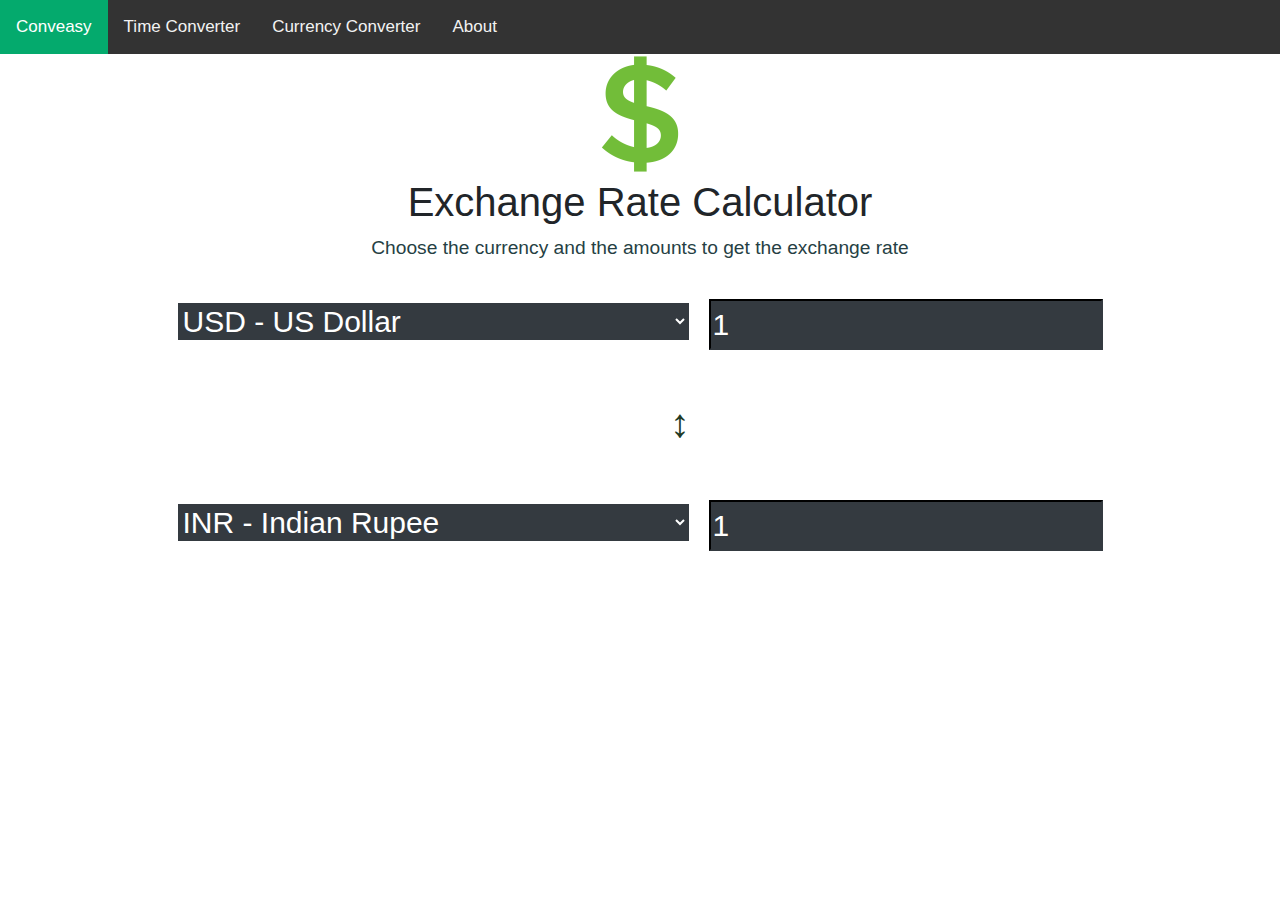
==== commit 332b068e: "footers daaldo aur bhi dekho kuch hai toh" ====
--- a/Mini Project/src/html/curr.html
+++ b/Mini Project/src/html/curr.html
@@ -17,61 +17,63 @@
 
 
 
+
+  <style>
+    body {
+      margin: 0;
+      font-family: Arial, Helvetica, sans-serif;
+    }
+
+    .topnav {
+      overflow: hidden;
+      background-color: #333;
+      position: fixed;
+      /* Set the navbar to fixed position */
+      width: 100%;
+    }
+
+    .topnav a {
+      float: left;
+      color: #f2f2f2;
+      text-align: center;
+      padding: 14px 16px;
+      text-decoration: none;
+      font-size: 17px;
+    }
+
+    .topnav a:hover {
+      background-color: #ddd;
+      color: black;
+    }
+
+    .topnav a.active {
+      background-color: #04AA6D;
+      color: white;
+    }
+
+    .grid-container {
+      display: grid;
+      grid-template-columns: auto auto;
+      padding: 10px;
+    }
+
+    .grid-item {
+
+      padding: 10px;
+      margin-left: 0;
+      font-size: 30px;
+      text-align: center;
+    }
+
+    .left {
+      text-align: right;
+    }
+
+    .right {
+      text-align: left;
+    }
+  </style>
   <header>
-    <style>
-      body {
-        margin: 0;
-        font-family: Arial, Helvetica, sans-serif;
-      }
-
-      .topnav {
-        overflow: hidden;
-        background-color: #333;
-        position: fixed; /* Set the navbar to fixed position */
-        width: 100%;
-      }
-
-      .topnav a {
-        float: left;
-        color: #f2f2f2;
-        text-align: center;
-        padding: 14px 16px;
-        text-decoration: none;
-        font-size: 17px;
-      }
-
-      .topnav a:hover {
-        background-color: #ddd;
-        color: black;
-      }
-
-      .topnav a.active {
-        background-color: #04AA6D;
-        color: white;
-      }
-
-      .grid-container {
-        display: grid;
-        grid-template-columns: auto auto;
-        padding: 10px;
-      }
-
-      .grid-item {
-
-        padding: 10px;
-        margin-left: 0;
-        font-size: 30px;
-        text-align: center;
-      }
-
-      .left {
-        text-align: right;
-      }
-
-      .right {
-        text-align: left;
-      }
-    </style>
     <div class="topnav">
       <a class="active" href="index.html">Conveasy</a>
       <a href="time.html">Time Converter</a>
@@ -80,354 +82,355 @@
     </div>
   </header>
 
-    <img src="../img/icon.png" alt="money">
-    <h1 style="text-align: center;">Exchange Rate Calculator</h1>
-
-  <p style="color:#263F44; text-decoration:dotted; font-size: larger; text-align: center;">Choose the currency and the amounts to get the
+  <img src="../img/icon.png" style="  text-align:center;
+  display:block; padding-top: 50px;   margin-left: auto;
+  margin-right: auto;width: 10%;" alt="money">
+  <h1 style="text-align: center;">Exchange Rate Calculator</h1>
+
+  <p style="color:#263F44; text-decoration:dotted; font-size: larger; text-align: center;">Choose the currency and the
+    amounts to get the
     exchange rate</p>
 
 
-  <div class="grid-container">
-    <div class="grid-item left">
-      <select id="input_currency" class="btn-hv btn-dark button">
-        <option value="AED">AED - United Arab Emirates Dirham</option>
-        <option value="AFN">AFN - Afghan Afghani</option>
-        <option value="ALL">ALL - Albanian Lek</option>
-        <option value="CAD">DZD - Algerian Dinar</option>
-        <option value="AMD">AMD - Armenian Dram</option>
-        <option value="AOA">AOA - Angolan Kwanza</option>
-        <option value="ARS">ARS - Argentine Peso</option>
-        <option value="AUD">AUD - Australian Dollar</option>
-        <option value="AZN">AZN - Azerbaijani Manat</option>
-        <option value="BAM">BAM - Convertible mark</option>
-        <option value="BBD">BBD - Barbados Dollar</option>
-        <option value="BDT">BDT - Bangladeshi Taka</option>
-        <option value="BGN">BGN - Bulgarian Lev</option>
-        <option value="BHD">BHD - Bahraini Dinar</option>
-        <option value="BIF">BIF - Burundian Franc</option>
-        <option value="BMD">BMD - Bermudian Dollar</option>
-        <option value="BND">BND - Brunei Dollar</option>
-        <option value="BOB">BOB - Boliviano</option>
-        <option value="BRL">BRL - Brazilian Real</option>
-        <option value="BSD">BSD - Bahamian Dollar</option>
-        <option value="BTN">BTN - Bhutanese Ngultrum</option>
-        <option value="BWP">BWP - Botswana Pula</option>
-        <option value="BYN">BYN - Belarusian Ruble</option>
-        <option value="BZD">BZD - Belize Dollar</option>
-        <option value="CAD">CAD - Canadian Dollar</option>
-        <option value="CDF">CDF - Congolese Franc</option>
-        <option value="CHF">CHF - Swiss Franc</option>
-        <option value="CLP">CLP - Chilean Peso</option>
-        <option value="COP">COP - Colombian Peso</option>
-        <option value="CRC">CRC - Costa Rican Colon</option>
-        <option value="CUP">CUP - Cuban Peso</option>
-        <option value="CVE">CVE - Cape Verdean Escudo</option>
-        <option value="CZK">CZK - Czech Koruna</option>
-        <option value="DJF">DJF - Djiboutian Franc</option>
-        <option value="DKK">DKK - Danish Krone</option>
-        <option value="DOP">DOP - Dominican Peso</option>
-        <option value="EGP">EGP - Egyptian Pound</option>
-        <option value="EGP">EGP - Eritrean Nakfa</option>
-        <option value="ETB">ETB - Ethiopian Birr</option>
-        <option value="EUR">EUR - Euro</option>
-        <option value="FJD">FJD - Fiji Dollar</option>
-        <option value="GBP">GBP - Pound Sterling</option>
-        <option value="GEL">GEL - Georgian Iari</option>
-        <option value="GHS">GHS - Ghanian Cedi</option>
-        <option value="GMD">GMD - Gambian Dalasi</option>
-        <option value="GNF">GNF - Guinean Franc</option>
-        <option value="GTQ">GTQ - Guatemalan Quetzal</option>
-        <option value="GYD">GYD - Guyanese Dollar</option>
-        <option value="HKD">HKD - Hong Kong Dollar</option>
-        <option value="HNL">HNL - Honduran Lempira</option>
-        <option value="HRK">HRK - Croatian Kuna</option>
-        <option value="HTG">HTG - Haitian Gourde</option>
-        <option value="HUF">HUF - Hungarian Forint</option>
-        <option value="IDR">IDR - Indonesian Rupiah</option>
-        <option value="ILS">ILS - New Israeli Sheqel</option>
-        <option value="INR">INR - Indian Rupee</option>
-        <option value="IQD">IQD - Iraqi Dinar</option>
-        <option value="IRR">IRR - Iranian Rial</option>
-        <option value="ISK">ISK - Iceland Krona</option>
-        <option value="JMD">JMD - Jamaican Dollar</option>
-        <option value="JOD">JOD - Jordanian Dinar</option>
-        <option value="JPY">JPY - Japanese Yen</option>
-        <option value="KES">KES - Kenyan Shilling</option>
-        <option value="KGS">KGS - Kyrgyztani Som</option>
-        <option value="KHR">KHR - Cambodian Riel</option>
-        <option value="KMF">KMF - Comoro Franc</option>
-        <option value="KPW">KPW - North Korean Won</option>
-        <option value="KRW">KRW - South Korean Won</option>
-        <option value="KWD">KWD - Kuwaiti Dinar</option>
-        <option value="KYD">KYD - Cayman Islands Dollar</option>
-        <option value="KZT">KZT - Kazakhstani Tenge</option>
-        <option value="LAK">LAK - Lao Kip</option>
-        <option value="LBP">LBP - Lebansese Pound</option>
-        <option value="LKR">LKR - Sri Lankan Rupee</option>
-        <option value="LRD">LRD - Liberian Dollar</option>
-        <option value="LSL">LSL - Lesotho Loti</option>
-        <option value="LYD">LYD - Libyan Dinar</option>
-        <option value="MAD">MAD - Morrocan Dirham</option>
-        <option value="MDL">MDL - Moldovan Leu</option>
-        <option value="MGA">MGA - Madagascar Ariary</option>
-        <option value="MKD">MKD - North Macedonian Denar</option>
-        <option value="MMK">MMK - Myanmar Kyat</option>
-        <option value="MNT">MNT - Mongolian Tögrög</option>
-        <option value="MOP">MOP - MacaU Pataca</option>
-        <option value="MUR">MUR - Mauritian Rupee</option>
-        <option value="MVR">MVR - Maldivian Rufiyaa</option>
-        <option value="MWK">MWK - Malawian Kwacha</option>
-        <option value="MXN">MXN - Mexican Peso</option>
-        <option value="MYR">MYR - Malaysian Ringgit</option>
-        <option value="MZN">MZN - Mozambican Metical</option>
-        <option value="NAD">NAD - Namibian Dollar</option>
-        <option value="NGN">NGN - Nigerian Naira</option>
-        <option value="NIO">NIO - Nicaraguan Cordoba</option>
-        <option value="NOK">NOK - Norwegian Krone</option>
-        <option value="NPR">NPR - Nepalese Rupee</option>
-        <option value="NZD">NZD - New Zealand Dollar</option>
-        <option value="OMR">OMR - Omani Rial</option>
-        <option value="PAB">PAB - Panamanian Balboa </option>
-        <option value="PEN">PEN - Peruvian Nuevo Sol</option>
-        <option value="PGK">PGK - Papua New Guinean Kina</option>
-        <option value="PHP">PHP - Philippine Peso</option>
-        <option value="PKR">PKR - Pakistan Rupee</option>
-        <option value="PLN">PLN - Polish Zloty</option>
-        <option value="PYG">PYG - Paraguayan Guarani</option>
-        <option value="QAR">QAR - Qatari Rial</option>
-        <option value="RON">RON - Romanian Leu</option>
-        <option value="RSD">RSD - Serbian Dinar</optiion>
-        <option value="CNY">CNY - Chinese Renminbi (Yuan)</optiion>
-        <option value="RUB">RUB - Russian Ruble</optiion>
-        <option value="RWF">RWF - Rwandan Franc</optiion>
-        <option value="SAR">SAR - Saudi Riyal</optiion>
-        <option value="PYG">PYG - Paraguayan Guarani</option>
-        <option value="RON">RON - Romanian Leu</option>
-        <option value="SAR">SAR - Saudi Riyal</option>
-        <option value="SBD">SBD - Solomon Islands Dollar</option>
-        <option value="SCR">SCR - Seychelles Rupee</option>
-        <option value="SDG">SDG - Sudanese Pound</option>
-        <option value="SEK">SEK - Swedish Krona</option>
-        <option value="SGD">SGD - Singapore Dollar</option>
-        <option value="SLL">SLL - Sierra Leonean Leone</option>
-        <option value="SOS">SOS - Somali Shilling</option>
-        <option value="SRD">SRD - Surinamese Dollar</option>
-        <option value="SSP">SSP - South Sudanese Pound</option>
-        <option value="STN">STN - São Tomé and Príncipe Dobra</option>
-        <option value="SVC">SVC - Salvadoran Colon</option>
-        <option value="SYP">SYP - Syrian Pound</option>
-        <option value="SZL">SZL - Swazi Lilangeni</option>
-        <option value="THB">THB - Thai Baht</option>
-        <option value="TJS">TJS - Tajikistani Somoni</option>
-        <option value="TMT">TMT - Turkmenistan Manat</option>
-        <option value="TND">TND - Tunisian Dinar</option>
-        <option value="TJS">TJS - Tongan Pa'anga</option>
-        <option value="TRY">TRY - Turkish Lira</option>
-        <option value="TTD">TTD - Trinidad and Tobago Dollar</option>
-        <option value="TWD">TWD - New Taiwan Dollar</option>
-        <option value="TZS">TZS - Tanzanian SHiling</option>
-        <option value="UAH">UAH - Ukrainian Hryvnia</option>
-        <option value="UGX">UGX - Ugandan Shilling</option>
-        <option value="USD" selected>USD - US Dollar</option>
-        <option value="UYU">UYU - Uruguayan Peso</option>
-        <option value="UZS">UZS - Uzbekistan Sum</option>
-        <option value="VED">VED - Venezuelan Bolivar</option>
-        <option value="VND">VND - Vietnamese Dồng</option>
-        <option value="VUV">VUV - Vanuatu Vatu</option>
-        <option value="WST">WST - Samoan Lata</option>
-        <option value="XAF">XAF - Central African Franc</option>
-        <option value="VND">XCD - East Caribbean Dollar</option>
-        <option value="XOF">XOF - West African Franc</option>
-        <option value="XPF">XPF - French Pacific Franc</option>
-        <option value="YER">YER - Yemeni Rial</option>
-        <option value="ZAR">ZAR - South African Rand</option>
-        <option value="ZMW">ZMW - Zambian Kwacha</option>
-        <option value="ZWL">ZWL - Zimbabwean Dollar</option>
-      </select>
+  <div class="wrapper">
+    <div class="grid-container">
+      <div class="grid-item left">
+        <select id="input_currency" class="btn-hv btn-dark button">
+          <option value="AED">AED - United Arab Emirates Dirham</option>
+          <option value="AFN">AFN - Afghan Afghani</option>
+          <option value="ALL">ALL - Albanian Lek</option>
+          <option value="CAD">DZD - Algerian Dinar</option>
+          <option value="AMD">AMD - Armenian Dram</option>
+          <option value="AOA">AOA - Angolan Kwanza</option>
+          <option value="ARS">ARS - Argentine Peso</option>
+          <option value="AUD">AUD - Australian Dollar</option>
+          <option value="AZN">AZN - Azerbaijani Manat</option>
+          <option value="BAM">BAM - Convertible mark</option>
+          <option value="BBD">BBD - Barbados Dollar</option>
+          <option value="BDT">BDT - Bangladeshi Taka</option>
+          <option value="BGN">BGN - Bulgarian Lev</option>
+          <option value="BHD">BHD - Bahraini Dinar</option>
+          <option value="BIF">BIF - Burundian Franc</option>
+          <option value="BMD">BMD - Bermudian Dollar</option>
+          <option value="BND">BND - Brunei Dollar</option>
+          <option value="BOB">BOB - Boliviano</option>
+          <option value="BRL">BRL - Brazilian Real</option>
+          <option value="BSD">BSD - Bahamian Dollar</option>
+          <option value="BTN">BTN - Bhutanese Ngultrum</option>
+          <option value="BWP">BWP - Botswana Pula</option>
+          <option value="BYN">BYN - Belarusian Ruble</option>
+          <option value="BZD">BZD - Belize Dollar</option>
+          <option value="CAD">CAD - Canadian Dollar</option>
+          <option value="CDF">CDF - Congolese Franc</option>
+          <option value="CHF">CHF - Swiss Franc</option>
+          <option value="CLP">CLP - Chilean Peso</option>
+          <option value="COP">COP - Colombian Peso</option>
+          <option value="CRC">CRC - Costa Rican Colon</option>
+          <option value="CUP">CUP - Cuban Peso</option>
+          <option value="CVE">CVE - Cape Verdean Escudo</option>
+          <option value="CZK">CZK - Czech Koruna</option>
+          <option value="DJF">DJF - Djiboutian Franc</option>
+          <option value="DKK">DKK - Danish Krone</option>
+          <option value="DOP">DOP - Dominican Peso</option>
+          <option value="EGP">EGP - Egyptian Pound</option>
+          <option value="EGP">EGP - Eritrean Nakfa</option>
+          <option value="ETB">ETB - Ethiopian Birr</option>
+          <option value="EUR">EUR - Euro</option>
+          <option value="FJD">FJD - Fiji Dollar</option>
+          <option value="GBP">GBP - Pound Sterling</option>
+          <option value="GEL">GEL - Georgian Iari</option>
+          <option value="GHS">GHS - Ghanian Cedi</option>
+          <option value="GMD">GMD - Gambian Dalasi</option>
+          <option value="GNF">GNF - Guinean Franc</option>
+          <option value="GTQ">GTQ - Guatemalan Quetzal</option>
+          <option value="GYD">GYD - Guyanese Dollar</option>
+          <option value="HKD">HKD - Hong Kong Dollar</option>
+          <option value="HNL">HNL - Honduran Lempira</option>
+          <option value="HRK">HRK - Croatian Kuna</option>
+          <option value="HTG">HTG - Haitian Gourde</option>
+          <option value="HUF">HUF - Hungarian Forint</option>
+          <option value="IDR">IDR - Indonesian Rupiah</option>
+          <option value="ILS">ILS - New Israeli Sheqel</option>
+          <option value="INR">INR - Indian Rupee</option>
+          <option value="IQD">IQD - Iraqi Dinar</option>
+          <option value="IRR">IRR - Iranian Rial</option>
+          <option value="ISK">ISK - Iceland Krona</option>
+          <option value="JMD">JMD - Jamaican Dollar</option>
+          <option value="JOD">JOD - Jordanian Dinar</option>
+          <option value="JPY">JPY - Japanese Yen</option>
+          <option value="KES">KES - Kenyan Shilling</option>
+          <option value="KGS">KGS - Kyrgyztani Som</option>
+          <option value="KHR">KHR - Cambodian Riel</option>
+          <option value="KMF">KMF - Comoro Franc</option>
+          <option value="KPW">KPW - North Korean Won</option>
+          <option value="KRW">KRW - South Korean Won</option>
+          <option value="KWD">KWD - Kuwaiti Dinar</option>
+          <option value="KYD">KYD - Cayman Islands Dollar</option>
+          <option value="KZT">KZT - Kazakhstani Tenge</option>
+          <option value="LAK">LAK - Lao Kip</option>
+          <option value="LBP">LBP - Lebansese Pound</option>
+          <option value="LKR">LKR - Sri Lankan Rupee</option>
+          <option value="LRD">LRD - Liberian Dollar</option>
+          <option value="LSL">LSL - Lesotho Loti</option>
+          <option value="LYD">LYD - Libyan Dinar</option>
+          <option value="MAD">MAD - Morrocan Dirham</option>
+          <option value="MDL">MDL - Moldovan Leu</option>
+          <option value="MGA">MGA - Madagascar Ariary</option>
+          <option value="MKD">MKD - North Macedonian Denar</option>
+          <option value="MMK">MMK - Myanmar Kyat</option>
+          <option value="MNT">MNT - Mongolian Tögrög</option>
+          <option value="MOP">MOP - MacaU Pataca</option>
+          <option value="MUR">MUR - Mauritian Rupee</option>
+          <option value="MVR">MVR - Maldivian Rufiyaa</option>
+          <option value="MWK">MWK - Malawian Kwacha</option>
+          <option value="MXN">MXN - Mexican Peso</option>
+          <option value="MYR">MYR - Malaysian Ringgit</option>
+          <option value="MZN">MZN - Mozambican Metical</option>
+          <option value="NAD">NAD - Namibian Dollar</option>
+          <option value="NGN">NGN - Nigerian Naira</option>
+          <option value="NIO">NIO - Nicaraguan Cordoba</option>
+          <option value="NOK">NOK - Norwegian Krone</option>
+          <option value="NPR">NPR - Nepalese Rupee</option>
+          <option value="NZD">NZD - New Zealand Dollar</option>
+          <option value="OMR">OMR - Omani Rial</option>
+          <option value="PAB">PAB - Panamanian Balboa </option>
+          <option value="PEN">PEN - Peruvian Nuevo Sol</option>
+          <option value="PGK">PGK - Papua New Guinean Kina</option>
+          <option value="PHP">PHP - Philippine Peso</option>
+          <option value="PKR">PKR - Pakistan Rupee</option>
+          <option value="PLN">PLN - Polish Zloty</option>
+          <option value="PYG">PYG - Paraguayan Guarani</option>
+          <option value="QAR">QAR - Qatari Rial</option>
+          <option value="RON">RON - Romanian Leu</option>
+          <option value="RSD">RSD - Serbian Dinar</optiion>
+          <option value="CNY">CNY - Chinese Renminbi (Yuan)</optiion>
+          <option value="RUB">RUB - Russian Ruble</optiion>
+          <option value="RWF">RWF - Rwandan Franc</optiion>
+          <option value="SAR">SAR - Saudi Riyal</optiion>
+          <option value="PYG">PYG - Paraguayan Guarani</option>
+          <option value="RON">RON - Romanian Leu</option>
+          <option value="SAR">SAR - Saudi Riyal</option>
+          <option value="SBD">SBD - Solomon Islands Dollar</option>
+          <option value="SCR">SCR - Seychelles Rupee</option>
+          <option value="SDG">SDG - Sudanese Pound</option>
+          <option value="SEK">SEK - Swedish Krona</option>
+          <option value="SGD">SGD - Singapore Dollar</option>
+          <option value="SLL">SLL - Sierra Leonean Leone</option>
+          <option value="SOS">SOS - Somali Shilling</option>
+          <option value="SRD">SRD - Surinamese Dollar</option>
+          <option value="SSP">SSP - South Sudanese Pound</option>
+          <option value="STN">STN - São Tomé and Príncipe Dobra</option>
+          <option value="SVC">SVC - Salvadoran Colon</option>
+          <option value="SYP">SYP - Syrian Pound</option>
+          <option value="SZL">SZL - Swazi Lilangeni</option>
+          <option value="THB">THB - Thai Baht</option>
+          <option value="TJS">TJS - Tajikistani Somoni</option>
+          <option value="TMT">TMT - Turkmenistan Manat</option>
+          <option value="TND">TND - Tunisian Dinar</option>
+          <option value="TJS">TJS - Tongan Pa'anga</option>
+          <option value="TRY">TRY - Turkish Lira</option>
+          <option value="TTD">TTD - Trinidad and Tobago Dollar</option>
+          <option value="TWD">TWD - New Taiwan Dollar</option>
+          <option value="TZS">TZS - Tanzanian SHiling</option>
+          <option value="UAH">UAH - Ukrainian Hryvnia</option>
+          <option value="UGX">UGX - Ugandan Shilling</option>
+          <option value="USD" selected>USD - US Dollar</option>
+          <option value="UYU">UYU - Uruguayan Peso</option>
+          <option value="UZS">UZS - Uzbekistan Sum</option>
+          <option value="VED">VED - Venezuelan Bolivar</option>
+          <option value="VND">VND - Vietnamese Dồng</option>
+          <option value="VUV">VUV - Vanuatu Vatu</option>
+          <option value="WST">WST - Samoan Lata</option>
+          <option value="XAF">XAF - Central African Franc</option>
+          <option value="VND">XCD - East Caribbean Dollar</option>
+          <option value="XOF">XOF - West African Franc</option>
+          <option value="XPF">XPF - French Pacific Franc</option>
+          <option value="YER">YER - Yemeni Rial</option>
+          <option value="ZAR">ZAR - South African Rand</option>
+          <option value="ZMW">ZMW - Zambian Kwacha</option>
+          <option value="ZWL">ZWL - Zimbabwean Dollar</option>
+        </select>
+      </div>
+      <div class="grid-item right">
+        <input type="number" class="btn-dark" id="input_amount" placeholder="0" value="1">
+      </div>
     </div>
-    <div class="grid-item right">
-      <input style="background-color:#263F44; border-radius: 10px;" type="number" class="btn-dark" id="input_amount"
-        placeholder="0" value="1">
+    <button id="exchange">
+      ↕
+    </button>
+    <div class="grid-container">
+      <div class="grid-item left">
+        <select id="output_currency" class="btn-hv btn-dark button">
+          <option value="AED">AED - United Arab Emirates Dirham</option>
+          <option value="AFN">AFN - Afghan Afghani</option>
+          <option value="ALL">ALL - Albanian Lek</option>
+          <option value="CAD">DZD - Algerian Dinar</option>
+          <option value="AMD">AMD - Armenian Dram</option>
+          <option value="AOA">AOA - Angolan Kwanza</option>
+          <option value="ARS">ARS - Argentine Peso</option>
+          <option value="AUD">AUD - Australian Dollar</option>
+          <option value="AZN">AZN - Azerbaijani Manat</option>
+          <option value="BAM">BAM - Convertible mark</option>
+          <option value="BBD">BBD - Barbados Dollar</option>
+          <option value="BDT">BDT - Bangladeshi Taka</option>
+          <option value="BGN">BGN - Bulgarian Lev</option>
+          <option value="BHD">BHD - Bahraini Dinar</option>
+          <option value="BIF">BIF - Burundian Franc</option>
+          <option value="BMD">BMD - Bermudian Dollar</option>
+          <option value="BND">BND - Brunei Dollar</option>
+          <option value="BOB">BOB - Boliviano</option>
+          <option value="BRL">BRL - Brazilian Real</option>
+          <option value="BSD">BSD - Bahamian Dollar</option>\
+          <option value="BTN">BTN - Bhutanese Ngultrum</option>
+          <option value="BWP">BWP - Botswana Pula</option>
+          <option value="BYN">BYN - Belarusian Ruble</option>
+          <option value="BZD">BZD - Belize Dollar</option>
+          <option value="CAD">CAD - Canadian Dollar</option>
+          <option value="CDF">CDF - Congolese Franc</option>
+          <option value="CHF">CHF - Swiss Franc</option>
+          <option value="CLP">CLP - Chilean Peso</option>
+          <option value="COP">COP - Colombian Peso</option>
+          <option value="CRC">CRC - Costa Rican Colon</option>
+          <option value="CUP">CUP - Cuban Peso</option>
+          <option value="CVE">CVE - Cape Verdean Escudo</option>
+          <option value="CZK">CZK - Czech Koruna</option>
+          <option value="DJF">DJF - Djiboutian Franc</option>
+          <option value="DKK">DKK - Danish Krone</option>
+          <option value="DOP">DOP - Dominican Peso</option>
+          <option value="EGP">EGP - Egyptian Pound</option>
+          <option value="EGP">EGP - Eritrean Nakfa</option>
+          <option value="ETB">ETB - Ethiopian Birr</option>
+          <option value="EUR">EUR - Euro</option>
+          <option value="FJD">FJD - Fiji Dollar</option>
+          <option value="GBP">GBP - Pound Sterling</option>
+          <option value="GEL">GEL - Georgian Iari</option>
+          <option value="GHS">GHS - Ghanian Cedi</option>
+          <option value="GMD">GMD - Gambian Dalasi</option>
+          <option value="GNF">GNF - Guinean Franc</option>
+          <option value="GTQ">GTQ - Guatemalan Quetzal</option>
+          <option value="GYD">GYD - Guyanese Dollar</option>
+          <option value="HKD">HKD - Hong Kong Dollar</option>
+          <option value="HNL">HNL - Honduran Lempira</option>
+          <option value="HRK">HRK - Croatian Kuna</option>
+          <option value="HTG">HTG - Haitian Gourde</option>
+          <option value="HUF">HUF - Hungarian Forint</option>
+          <option value="IDR">IDR - Indonesian Rupiah</option>
+          <option value="ILS">ILS - New Israeli Sheqel</option>
+          <option value="INR" selected>INR - Indian Rupee</option>
+          <option value="IQD">IQD - Iraqi Dinar</option>
+          <option value="IRR">IRR - Iranian Rial</option>
+          <option value="ISK">ISK - Iceland Krona</option>
+          <option value="JMD">JMD - Jamaican Dollar</option>
+          <option value="JOD">JOD - Jordanian Dinar</option>
+          <option value="JPY">JPY - Japanese Yen</option>
+          <option value="KES">KES - Kenyan Shilling</option>
+          <option value="KGS">KGS - Kyrgyztani Som</option>
+          <option value="KHR">KHR - Cambodian Riel</option>
+          <option value="KMF">KMF - Comoro Franc</option>
+          <option value="KPW">KPW - North Korean Won</option>
+          <option value="KRW">KRW - South Korean Won</option>
+          <option value="KWD">KWD - Kuwaiti Dinar</option>
+          <option value="KYD">KYD - Cayman Islands Dollar</option>
+          <option value="KZT">KZT - Kazakhstani Tenge</option>
+          <option value="LAK">LAK - Lao Kip</option>
+          <option value="LBP">LBP - Lebansese Pound</option>
+          <option value="LKR">LKR - Sri Lankan Rupee</option>
+          <option value="LRD">LRD - Liberian Dollar</option>
+          <option value="LSL">LSL - Lesotho Loti</option>
+          <option value="LYD">LYD - Libyan Dinar</option>
+          <option value="MAD">MAD - Morrocan Dirham</option>
+          <option value="MDL">MDL - Moldovan Leu</option>
+          <option value="MGA">MGA - Madagascar Ariary</option>
+          <option value="MKD">MKD - North Macedonian Denar</option>
+          <option value="MMK">MMK - Myanmar Kyat</option>
+          <option value="MNT">MNT - Mongolian Tögrög</option>
+          <option value="MOP">MOP - MacaU Pataca</option>
+          <option value="MUR">MUR - Mauritian Rupee</option>
+          <option value="MVR">MVR - Maldivian Rufiyaa</option>
+          <option value="MWK">MWK - Malawian Kwacha</option>
+          <option value="MXN">MXN - Mexican Peso</option>
+          <option value="MYR">MYR - Malaysian Ringgit</option>
+          <option value="MZN">MZN - Mozambican Metical</option>
+          <option value="NAD">NAD - Namibian Dollar</option>
+          <option value="NGN">NGN - Nigerian Naira</option>
+          <option value="NIO">NIO - Nicaraguan Cordoba</option>
+          <option value="NOK">NOK - Norwegian Krone</option>
+          <option value="NPR">NPR - Nepalese Rupee</option>
+          <option value="NZD">NZD - New Zealand Dollar</option>
+          <option value="OMR">OMR - Omani Rial</option>
+          <option value="PAB">PAB - Panamanian Balboa </option>
+          <option value="PEN">PEN - Peruvian Nuevo Sol</option>
+          <option value="PGK">PGK - Papua New Guinean Kina</option>
+          <option value="PHP">PHP - Philippine Peso</option>
+          <option value="PKR">PKR - Pakistan Rupee</option>
+          <option value="PLN">PLN - Polish Zloty</option>
+          <option value="PYG">PYG - Paraguayan Guarani</option>
+          <option value="QAR">QAR - Qatari Rial</option>
+          <option value="RON">RON - Romanian Leu</option>
+          <option value="RSD">RSD - Serbian Dinar</optiion>
+          <option value="CNY">CNY - Chinese Renminbi (Yuan)</optiion>
+          <option value="RUB">RUB - Russian Ruble</optiion>
+          <option value="RWF">RWF - Rwandan Franc</optiion>
+          <option value="SAR">SAR - Saudi Riyal</optiion>
+          <option value="PYG">PYG - Paraguayan Guarani</option>
+          <option value="RON">RON - Romanian Leu</option>
+          <option value="SAR">SAR - Saudi Riyal</option>
+          <option value="SBD">SBD - Solomon Islands Dollar</option>
+          <option value="SCR">SCR - Seychelles Rupee</option>
+          <option value="SDG">SDG - Sudanese Pound</option>
+          <option value="SEK">SEK - Swedish Krona</option>
+          <option value="SGD">SGD - Singapore Dollar</option>
+          <option value="SLL">SLL - Sierra Leonean Leone</option>
+          <option value="SOS">SOS - Somali Shilling</option>
+          <option value="SRD">SRD - Surinamese Dollar</option>
+          <option value="SSP">SSP - South Sudanese Pound</option>
+          <option value="STN">STN - São Tomé and Príncipe Dobra</option>
+          <option value="SVC">SVC - Salvadoran Colon</option>
+          <option value="SYP">SYP - Syrian Pound</option>
+          <option value="SZL">SZL - Swazi Lilangeni</option>
+          <option value="THB">THB - Thai Baht</option>
+          <option value="TJS">TJS - Tajikistani Somoni</option>
+          <option value="TMT">TMT - Turkmenistan Manat</option>
+          <option value="TND">TND - Tunisian Dinar</option>
+          <option value="TJS">TJS - Tongan Pa'anga</option>
+          <option value="TRY">TRY - Turkish Lira</option>
+          <option value="TTD">TTD - Trinidad and Tobago Dollar</option>
+          <option value="TWD">TWD - New Taiwan Dollar</option>
+          <option value="TZS">TZS - Tanzanian Shiling</option>
+          <option value="UAH">UAH - Ukrainian Hryvnia</option>
+          <option value="UGX">UGX - Ugandan Shilling</option>
+          <option value="USD">USD - US Dollar</option>
+          <option value="UYU">UYU - Uruguayan Peso</option>
+          <option value="UZS">UZS - Uzbekistan Sum</option>
+          <option value="VED">VED - Venezuelan Bolivar</option>
+          <option value="VND">VND - Vietnamese Dồng</option>
+          <option value="VUV">VUV - Vanuatu Vatu</option>
+          <option value="WST">WST - Samoan Lata</option>
+          <option value="XAF">XAF - Central African Franc</option>
+          <option value="VND">XCD - East Caribbean Dollar</option>
+          <option value="XOF">XOF - West African Franc</option>
+          <option value="XPF">XPF - French Pacific Franc</option>
+          <option value="YER">YER - Yemeni Rial</option>
+          <option value="ZAR">ZAR - South African Rand</option>
+          <option value="ZMW">ZMW - Zambian Kwacha</option>
+          <option value="ZWL">ZWL - Zimbabwean Dollar</option>
+        </select>
+      </div>
+      <div class="grid-item right">
+        <input type="number" class="btn-dark" id="output_amount" placeholder="0" value="1">
+      </div>
+    </div>
+    <div class="result ">
+      <div class="rate" id="rate"></div>
     </div>
   </div>
-
-  <button id="exchange">
-    ↕
-  </button>
-
-  <div class="grid-container">
-    <div class="grid-item left">
-      <select id="output_currency" class="btn-hv btn-dark button">
-        <option value="AED">AED - United Arab Emirates Dirham</option>
-        <option value="AFN">AFN - Afghan Afghani</option>
-        <option value="ALL">ALL - Albanian Lek</option>
-        <option value="CAD">DZD - Algerian Dinar</option>
-        <option value="AMD">AMD - Armenian Dram</option>
-        <option value="AOA">AOA - Angolan Kwanza</option>
-        <option value="ARS">ARS - Argentine Peso</option>
-        <option value="AUD">AUD - Australian Dollar</option>
-        <option value="AZN">AZN - Azerbaijani Manat</option>
-        <option value="BAM">BAM - Convertible mark</option>
-        <option value="BBD">BBD - Barbados Dollar</option>
-        <option value="BDT">BDT - Bangladeshi Taka</option>
-        <option value="BGN">BGN - Bulgarian Lev</option>
-        <option value="BHD">BHD - Bahraini Dinar</option>
-        <option value="BIF">BIF - Burundian Franc</option>
-        <option value="BMD">BMD - Bermudian Dollar</option>
-        <option value="BND">BND - Brunei Dollar</option>
-        <option value="BOB">BOB - Boliviano</option>
-        <option value="BRL">BRL - Brazilian Real</option>
-        <option value="BSD">BSD - Bahamian Dollar</option>\
-        <option value="BTN">BTN - Bhutanese Ngultrum</option>
-        <option value="BWP">BWP - Botswana Pula</option>
-        <option value="BYN">BYN - Belarusian Ruble</option>
-        <option value="BZD">BZD - Belize Dollar</option>
-        <option value="CAD">CAD - Canadian Dollar</option>
-        <option value="CDF">CDF - Congolese Franc</option>
-        <option value="CHF">CHF - Swiss Franc</option>
-        <option value="CLP">CLP - Chilean Peso</option>
-        <option value="COP">COP - Colombian Peso</option>
-        <option value="CRC">CRC - Costa Rican Colon</option>
-        <option value="CUP">CUP - Cuban Peso</option>
-        <option value="CVE">CVE - Cape Verdean Escudo</option>
-        <option value="CZK">CZK - Czech Koruna</option>
-        <option value="DJF">DJF - Djiboutian Franc</option>
-        <option value="DKK">DKK - Danish Krone</option>
-        <option value="DOP">DOP - Dominican Peso</option>
-        <option value="EGP">EGP - Egyptian Pound</option>
-        <option value="EGP">EGP - Eritrean Nakfa</option>
-        <option value="ETB">ETB - Ethiopian Birr</option>
-        <option value="EUR">EUR - Euro</option>
-        <option value="FJD">FJD - Fiji Dollar</option>
-        <option value="GBP">GBP - Pound Sterling</option>
-        <option value="GEL">GEL - Georgian Iari</option>
-        <option value="GHS">GHS - Ghanian Cedi</option>
-        <option value="GMD">GMD - Gambian Dalasi</option>
-        <option value="GNF">GNF - Guinean Franc</option>
-        <option value="GTQ">GTQ - Guatemalan Quetzal</option>
-        <option value="GYD">GYD - Guyanese Dollar</option>
-        <option value="HKD">HKD - Hong Kong Dollar</option>
-        <option value="HNL">HNL - Honduran Lempira</option>
-        <option value="HRK">HRK - Croatian Kuna</option>
-        <option value="HTG">HTG - Haitian Gourde</option>
-        <option value="HUF">HUF - Hungarian Forint</option>
-        <option value="IDR">IDR - Indonesian Rupiah</option>
-        <option value="ILS">ILS - New Israeli Sheqel</option>
-        <option value="INR" selected>INR - Indian Rupee</option>
-        <option value="IQD">IQD - Iraqi Dinar</option>
-        <option value="IRR">IRR - Iranian Rial</option>
-        <option value="ISK">ISK - Iceland Krona</option>
-        <option value="JMD">JMD - Jamaican Dollar</option>
-        <option value="JOD">JOD - Jordanian Dinar</option>
-        <option value="JPY">JPY - Japanese Yen</option>
-        <option value="KES">KES - Kenyan Shilling</option>
-        <option value="KGS">KGS - Kyrgyztani Som</option>
-        <option value="KHR">KHR - Cambodian Riel</option>
-        <option value="KMF">KMF - Comoro Franc</option>
-        <option value="KPW">KPW - North Korean Won</option>
-        <option value="KRW">KRW - South Korean Won</option>
-        <option value="KWD">KWD - Kuwaiti Dinar</option>
-        <option value="KYD">KYD - Cayman Islands Dollar</option>
-        <option value="KZT">KZT - Kazakhstani Tenge</option>
-        <option value="LAK">LAK - Lao Kip</option>
-        <option value="LBP">LBP - Lebansese Pound</option>
-        <option value="LKR">LKR - Sri Lankan Rupee</option>
-        <option value="LRD">LRD - Liberian Dollar</option>
-        <option value="LSL">LSL - Lesotho Loti</option>
-        <option value="LYD">LYD - Libyan Dinar</option>
-        <option value="MAD">MAD - Morrocan Dirham</option>
-        <option value="MDL">MDL - Moldovan Leu</option>
-        <option value="MGA">MGA - Madagascar Ariary</option>
-        <option value="MKD">MKD - North Macedonian Denar</option>
-        <option value="MMK">MMK - Myanmar Kyat</option>
-        <option value="MNT">MNT - Mongolian Tögrög</option>
-        <option value="MOP">MOP - MacaU Pataca</option>
-        <option value="MUR">MUR - Mauritian Rupee</option>
-        <option value="MVR">MVR - Maldivian Rufiyaa</option>
-        <option value="MWK">MWK - Malawian Kwacha</option>
-        <option value="MXN">MXN - Mexican Peso</option>
-        <option value="MYR">MYR - Malaysian Ringgit</option>
-        <option value="MZN">MZN - Mozambican Metical</option>
-        <option value="NAD">NAD - Namibian Dollar</option>
-        <option value="NGN">NGN - Nigerian Naira</option>
-        <option value="NIO">NIO - Nicaraguan Cordoba</option>
-        <option value="NOK">NOK - Norwegian Krone</option>
-        <option value="NPR">NPR - Nepalese Rupee</option>
-        <option value="NZD">NZD - New Zealand Dollar</option>
-        <option value="OMR">OMR - Omani Rial</option>
-        <option value="PAB">PAB - Panamanian Balboa </option>
-        <option value="PEN">PEN - Peruvian Nuevo Sol</option>
-        <option value="PGK">PGK - Papua New Guinean Kina</option>
-        <option value="PHP">PHP - Philippine Peso</option>
-        <option value="PKR">PKR - Pakistan Rupee</option>
-        <option value="PLN">PLN - Polish Zloty</option>
-        <option value="PYG">PYG - Paraguayan Guarani</option>
-        <option value="QAR">QAR - Qatari Rial</option>
-        <option value="RON">RON - Romanian Leu</option>
-        <option value="RSD">RSD - Serbian Dinar</optiion>
-        <option value="CNY">CNY - Chinese Renminbi (Yuan)</optiion>
-        <option value="RUB">RUB - Russian Ruble</optiion>
-        <option value="RWF">RWF - Rwandan Franc</optiion>
-        <option value="SAR">SAR - Saudi Riyal</optiion>
-        <option value="PYG">PYG - Paraguayan Guarani</option>
-        <option value="RON">RON - Romanian Leu</option>
-        <option value="SAR">SAR - Saudi Riyal</option>
-        <option value="SBD">SBD - Solomon Islands Dollar</option>
-        <option value="SCR">SCR - Seychelles Rupee</option>
-        <option value="SDG">SDG - Sudanese Pound</option>
-        <option value="SEK">SEK - Swedish Krona</option>
-        <option value="SGD">SGD - Singapore Dollar</option>
-        <option value="SLL">SLL - Sierra Leonean Leone</option>
-        <option value="SOS">SOS - Somali Shilling</option>
-        <option value="SRD">SRD - Surinamese Dollar</option>
-        <option value="SSP">SSP - South Sudanese Pound</option>
-        <option value="STN">STN - São Tomé and Príncipe Dobra</option>
-        <option value="SVC">SVC - Salvadoran Colon</option>
-        <option value="SYP">SYP - Syrian Pound</option>
-        <option value="SZL">SZL - Swazi Lilangeni</option>
-        <option value="THB">THB - Thai Baht</option>
-        <option value="TJS">TJS - Tajikistani Somoni</option>
-        <option value="TMT">TMT - Turkmenistan Manat</option>
-        <option value="TND">TND - Tunisian Dinar</option>
-        <option value="TJS">TJS - Tongan Pa'anga</option>
-        <option value="TRY">TRY - Turkish Lira</option>
-        <option value="TTD">TTD - Trinidad and Tobago Dollar</option>
-        <option value="TWD">TWD - New Taiwan Dollar</option>
-        <option value="TZS">TZS - Tanzanian SHiling</option>
-        <option value="UAH">UAH - Ukrainian Hryvnia</option>
-        <option value="UGX">UGX - Ugandan Shilling</option>
-        <option value="USD">USD - US Dollar</option>
-        <option value="UYU">UYU - Uruguayan Peso</option>
-        <option value="UZS">UZS - Uzbekistan Sum</option>
-        <option value="VED">VED - Venezuelan Bolivar</option>
-        <option value="VND">VND - Vietnamese Dồng</option>
-        <option value="VUV">VUV - Vanuatu Vatu</option>
-        <option value="WST">WST - Samoan Lata</option>
-        <option value="XAF">XAF - Central African Franc</option>
-        <option value="VND">XCD - East Caribbean Dollar</option>
-        <option value="XOF">XOF - West African Franc</option>
-        <option value="XPF">XPF - French Pacific Franc</option>
-        <option value="YER">YER - Yemeni Rial</option>
-        <option value="ZAR">ZAR - South African Rand</option>
-        <option value="ZMW">ZMW - Zambian Kwacha</option>
-        <option value="ZWL">ZWL - Zimbabwean Dollar</option>
-      </select>
-    </div>
-    <div class="grid-item right">
-      <input style="background-color: #263F44; border-radius: 10px;" type="number" class="btn-dark" id="output_amount"
-        placeholder="0" value="1">
-    </div>
+  
+
   </div>
-  <div class="result ">
-    <div class="rate" id="rate"></div>
+
   </div>
 
 
-  </div>
-
-  </div>
-
-
   <script src="..\js\script.js"></script>
 
 
